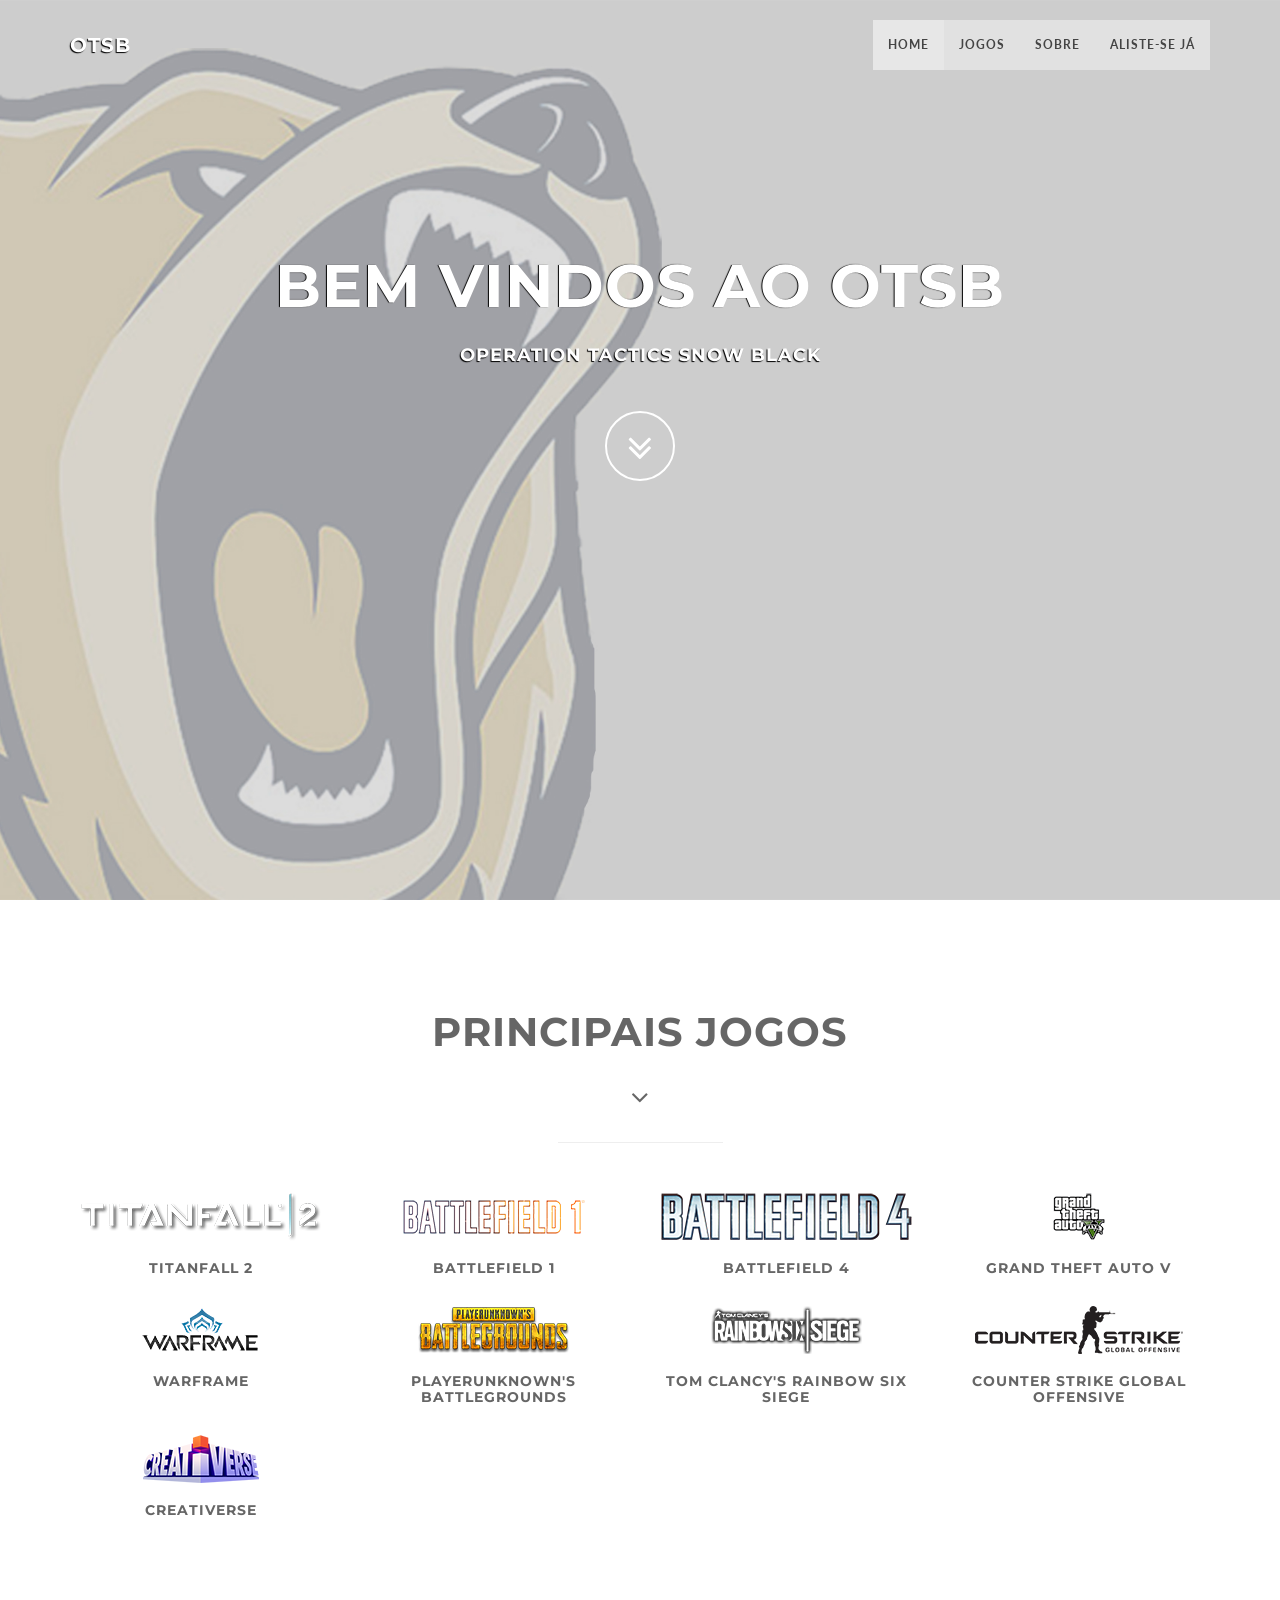
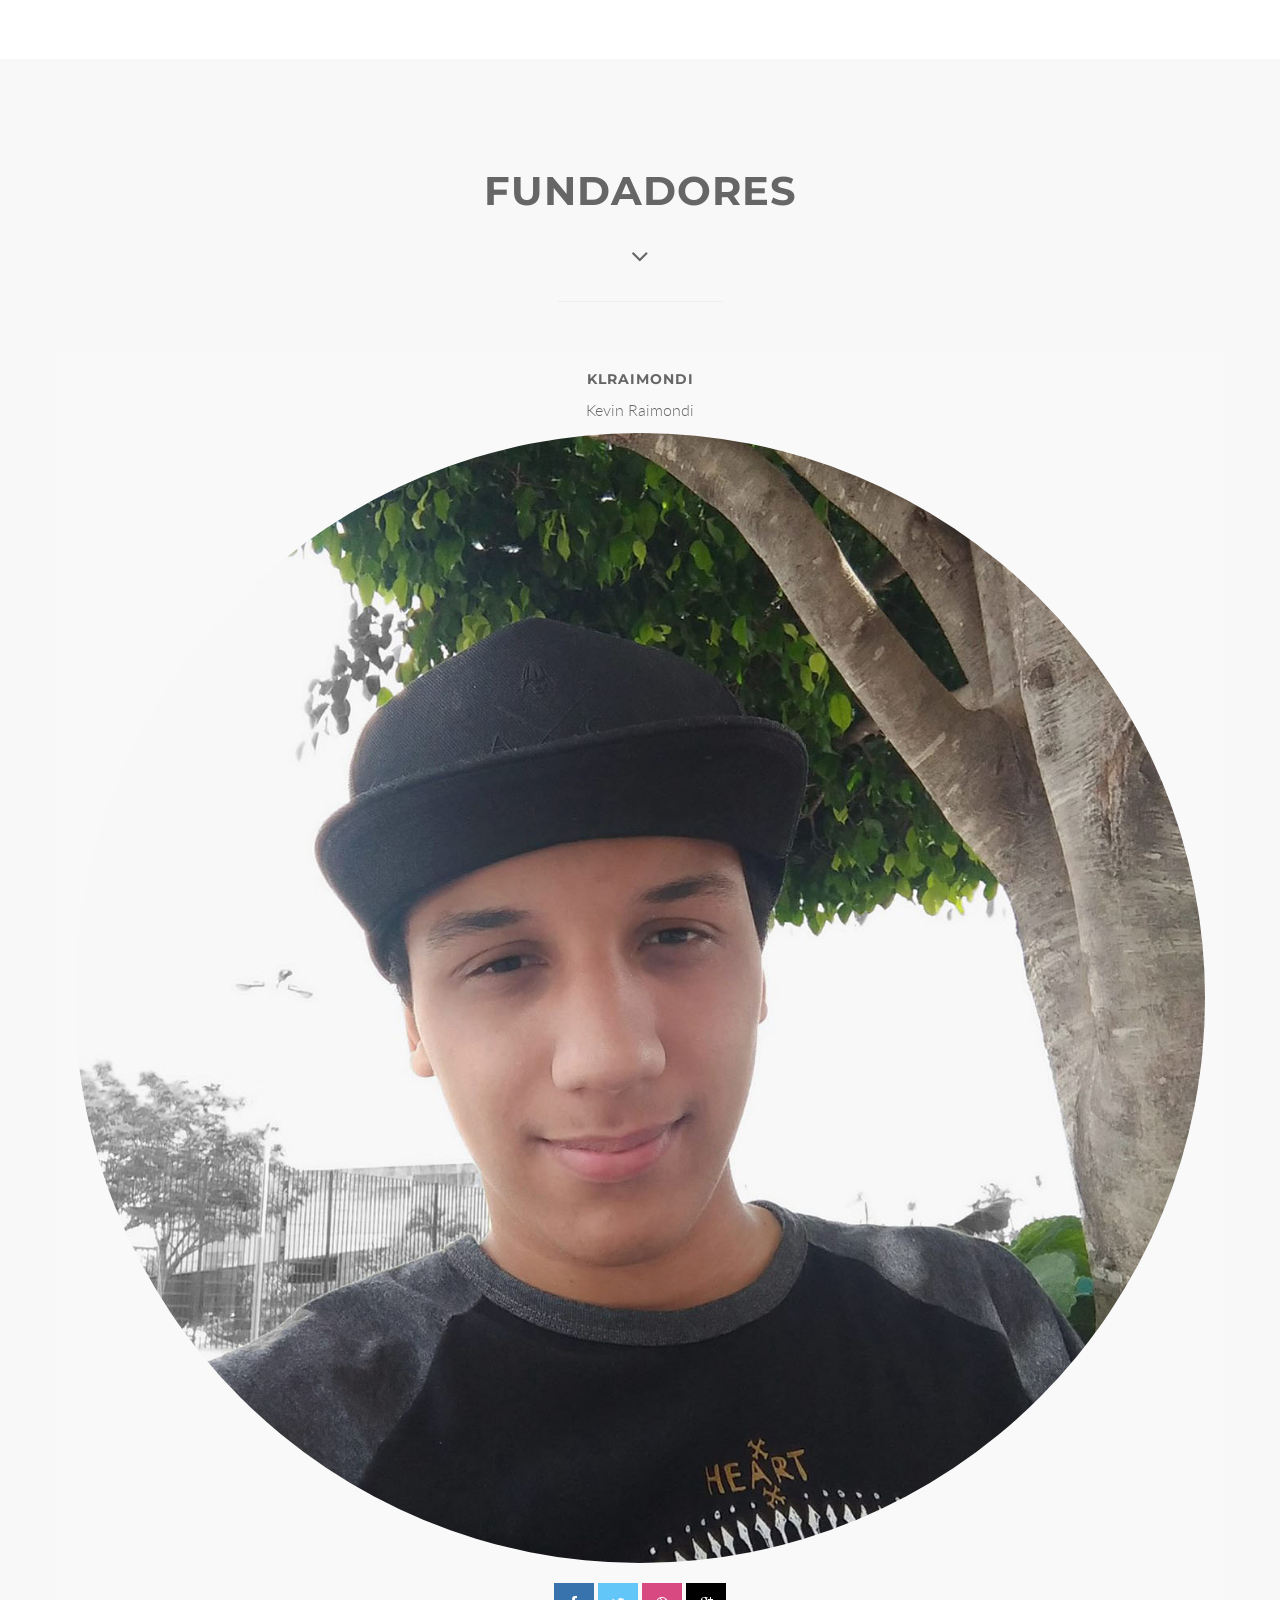
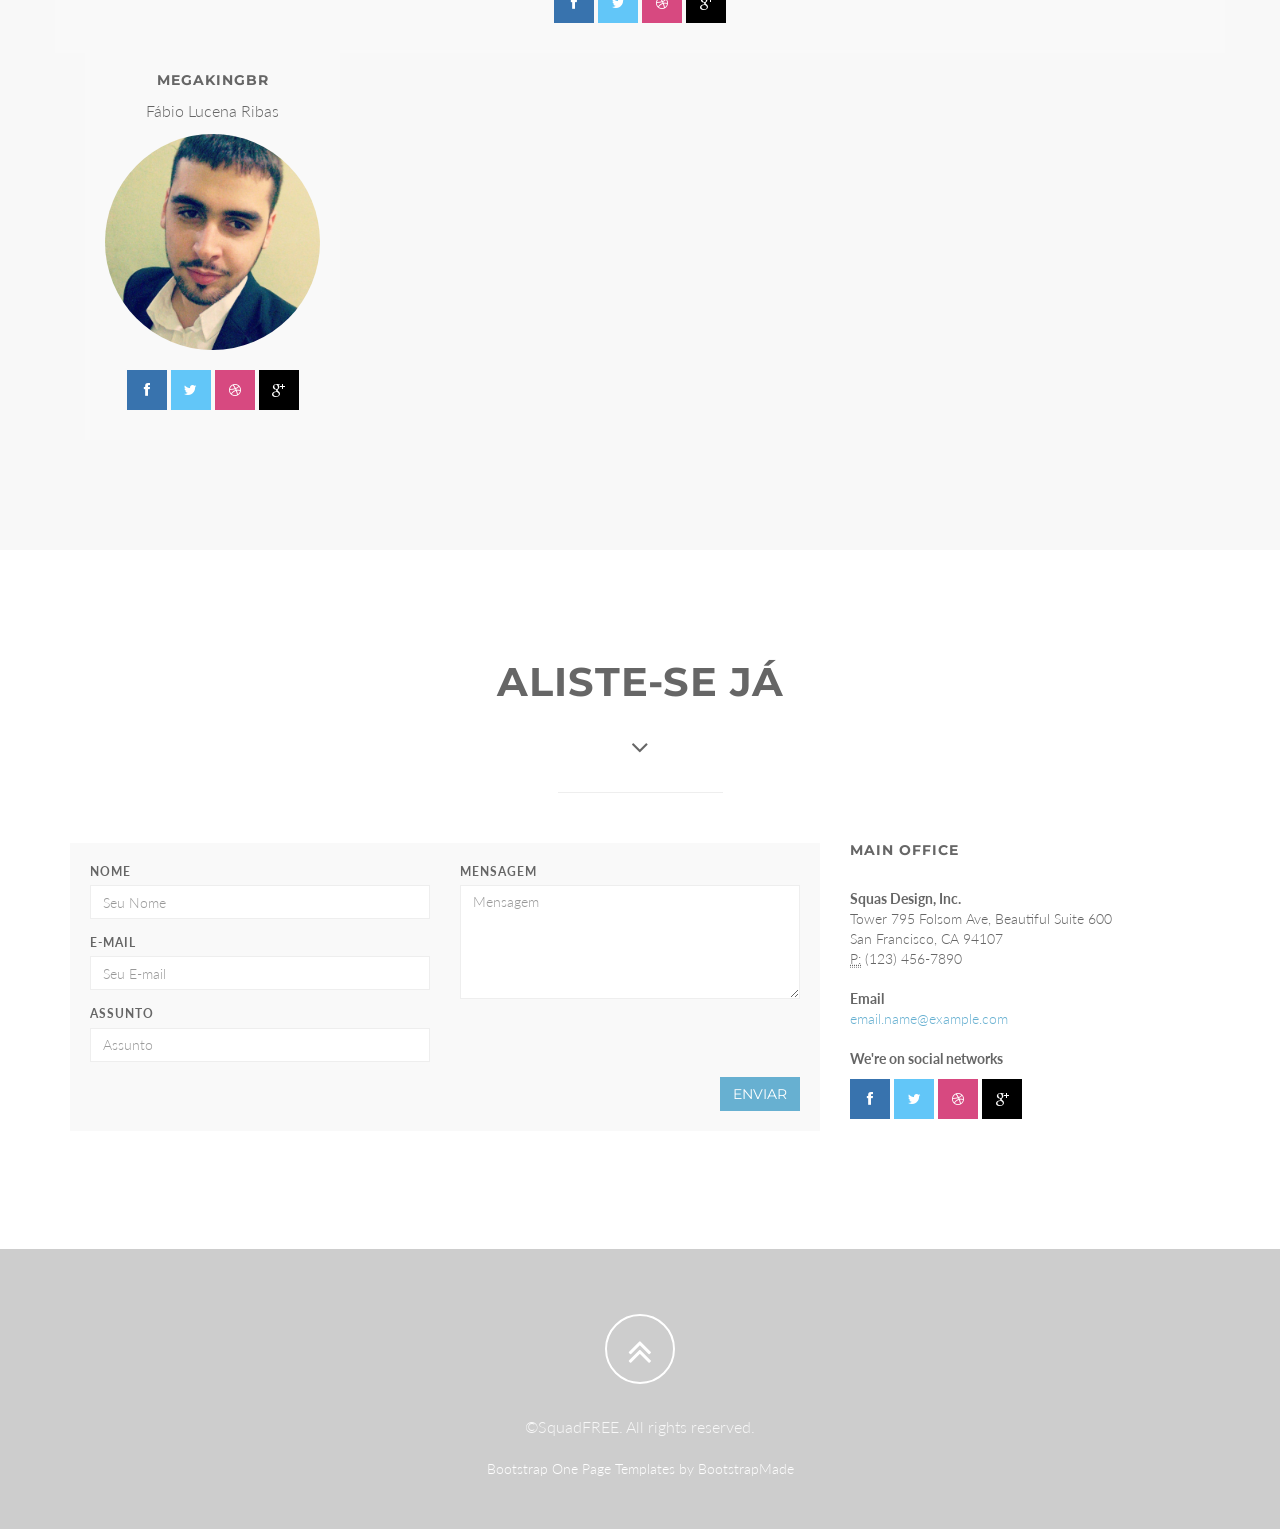
==== index.html @ a5f3a4bf "centralizando" ====
<!DOCTYPE html>
<html lang="en">

<head>
  <meta charset="utf-8">
  <meta name="viewport" content="width=device-width, initial-scale=1.0">
  <meta name="description" content="">
  <meta name="author" content="">

  <title>OTSB - Operation Tactics Snow Black</title>

  <!-- Bootstrap Core CSS -->
  <link href="css/bootstrap.min.css" rel="stylesheet" type="text/css">

  <!-- Fonts -->
  <link href="font-awesome/css/font-awesome.min.css" rel="stylesheet" type="text/css">
  <link href="css/animate.css" rel="stylesheet" />
  <!-- Squad theme CSS -->
  <link href="css/style.css" rel="stylesheet">
  <link href="color/default.css" rel="stylesheet">

  <!-- =======================================================
    Theme Name: Squadfree
    Theme URL: https://bootstrapmade.com/squadfree-free-bootstrap-template-creative/
    Author: BootstrapMade
    Author URL: https://bootstrapmade.com
  ======================================================= -->

</head>

<body id="page-top" data-spy="scroll" data-target=".navbar-custom">
  <!-- Preloader -->
  <div id="preloader">
    <div id="load"></div>
  </div>

  <nav class="navbar navbar-custom navbar-fixed-top" role="navigation">
    <div class="container">
      <div class="navbar-header page-scroll">
        <button type="button" class="navbar-toggle" data-toggle="collapse" data-target=".navbar-main-collapse">
                    <i class="fa fa-bars"></i>
                </button>
        <a class="navbar-brand slogan" href="index.html">
          <h1>OTSB</h1>
        </a>
      </div>

      <!-- Collect the nav links, forms, and other content for toggling -->
      <div class="collapse navbar-collapse navbar-right navbar-main-collapse">
        <ul class="nav navbar-nav">
          <li class="active"><a href="#intro">Home</a></li>
          <li><a href="#jogos">Jogos</a></li>
          <li><a href="#sobre">Sobre</a></li>
          <li><a href="#contact">Aliste-se Já</a></li>
      <!--    <li class="dropdown">
            <a href="#" class="dropdown-toggle" data-toggle="dropdown">Dropdown <b class="caret"></b></a>
            <ul class="dropdown-menu">
              <li><a href="#">Example menu</a></li>
              <li><a href="#">Example menu</a></li>
              <li><a href="#">Example menu</a></li>
            </ul>
          </li-->
        </ul>
      </div>
      <!-- /.navbar-collapse -->
    </div>
    <!-- /.container -->
  </nav>

  <!-- Section: intro -->
  <section id="intro" class="intro">

    <div class="slogan">
      <h2>BEM VINDOS AO <span class="text_color">OTSB</span> </h2>
      <h4>OPERATION TACTICS SNOW BLACK</h4>
    </div>
    <div class="page-scroll">
      <a href="#jogos" class="btn btn-circle">
				<i class="fa fa-angle-double-down animated"></i>
			</a>
    </div>
  </section>
  <!-- /Section: intro -->

    <!-- Section: jogos -->
  <section id="jogos" class="home-section text-center">

    <div class="heading-about">
      <div class="container">
        <div class="row">
          <div class="col-lg-8 col-lg-offset-2">
            <div class="wow bounceInDown" data-wow-delay="0.4s">
              <div class="section-heading">
                <h2>PRINCIPAIS JOGOS</h2>
                <i class="fa fa-2x fa-angle-down"></i>

              </div>
            </div>
          </div>
        </div>
      </div>
    </div>
    <div class="container">
      <div class="row">
        <div class="col-lg-2 col-lg-offset-5">
          <hr class="marginbot-50">
        </div>
      </div>
      <div class="row">
        <div class="col-md-3">
          <div class="wow fadeInDown" data-wow-delay="0.2s">
            <div class="service-box">
              <div class="service-icon">
                <img src="img/icons/titanfall2_logo.png" alt="" />
              </div>
              <div class="service-desc">
                <h5>TITANFALL 2</h5>
                <p></p>
              </div>
            </div>
          </div>
        </div>
        <div class="col-md-3">
          <div class="wow fadeInDown" data-wow-delay="0.2s">
            <div class="service-box">
              <div class="service-icon">
                <img src="img/icons/battlefield_1_logo.png" alt="" />
              </div>
              <div class="service-desc">
                <h5>BATTLEFIELD 1</h5>
                <p></p>
              </div>
            </div>
          </div>
        </div>
        <div class="col-md-3">
          <div class="wow fadeInDown" data-wow-delay="0.2s">
            <div class="service-box">
              <div class="service-icon">
                <img src="img/icons/battlefield_4_logo.png" alt="" />
              </div>
              <div class="service-desc">
                <h5>BATTLEFIELD 4</h5>
                <p></p>
              </div>
            </div>
          </div>
        </div>
        <div class="col-md-3">
          <div class="wow fadeInDown" data-wow-delay="0.2s">
            <div class="service-box">
              <div class="service-icon">
                <img src="img/icons/gtav_logo.png" alt="" />
              </div>
              <div class="service-desc">
                <h5>GRAND THEFT AUTO V</h5>
                <p></p>
              </div>
            </div>
          </div>
        </div>
        <div class="col-md-3">
          <div class="wow fadeInDown" data-wow-delay="0.2s">
            <div class="service-box">
              <div class="service-icon">
                <img src="img/icons/warframe_logo.png" alt="" />
              </div>
              <div class="service-desc">
                <h5>WARFRAME</h5>
                <p></p>
              </div>
            </div>
          </div>
        </div>
        <div class="col-md-3">
          <div class="wow fadeInDown" data-wow-delay="0.2s">
            <div class="service-box">
              <div class="service-icon">
                <img src="img/icons/bp_logo.png" alt="" />
              </div>
              <div class="service-desc">
                <h5>Playerunknown's Battlegrounds</h5>
              </div>
            </div>
          </div>
        </div>
        <div class="col-md-3">
          <div class="wow fadeInDown" data-wow-delay="0.2s">
            <div class="service-box">
              <div class="service-icon">
                <img src="img/icons/rainbow_six_siege_logo.png" alt="" />
              </div>
              <div class="service-desc">
                <h5>Tom Clancy's Rainbow Six Siege</h5>
              </div>
            </div>
          </div>
        </div>
        <div class="col-md-3">
          <div class="wow fadeInDown" data-wow-delay="0.2s">
            <div class="service-box">
              <div class="service-icon">
                <img src="img/icons/cs-go-logo-.png" alt="" />
              </div>
              <div class="service-desc">
                <h5>COUNTER STRIKE GLOBAL OFFENSIVE</h5>
                <p></p>
              </div>
            </div>
          </div>
        </div>
        <div class="col-md-3">
          <div class="wow fadeInDown" data-wow-delay="0.2s">
            <div class="service-box">
              <div class="service-icon">
                <img src="img/icons/creativerse_logo.png" alt="" />
              </div>
              <div class="service-desc">
                <h5>CREATIVERSE</h5>
                <p></p>
              </div>
            </div>
          </div>
        </div>
      </div>
    </div>
  </section>
  <!-- /Section: jogos -->

  <!-- Section: sobre -->
  <section id="sobre" class="home-section text-center bg-gray">
    <div class="heading-about">
      <div class="container">
        <div class="row">
          <div class="col-lg-8 col-lg-offset-2">
            <div class="wow bounceInDown" data-wow-delay="0.4s">
              <div class="section-heading">
                <h2>Fundadores</h2>
                <i class="fa fa-2x fa-angle-down"></i>

              </div>
            </div>
          </div>
        </div>
      </div>
    </div>
    <div class="container">

      <div class="row">
        <div class="col-lg-2 col-lg-offset-5">
          <hr class="marginbot-50">
        </div>
      </div>
      <div class="row centralizar-divs">
        <div class="col-md-3>
          <div class="wow bounceInUp" data-wow-delay="0.5s">
            <div class="team boxed-grey">
              <div class="inner">
                <h5>KLRaimondi</h5>
                <p class="subtitle">Kevin Raimondi</p>
                <div class="avatar"><img src="img/team/2.jpg" alt="" class="img-responsive img-circle" /></div>

                        <ul class="company-social text-align-center">
                            <li class="social-facebook"><a href="#" target="_blank"><i class="fa fa-facebook"></i></a></li>
                            <li class="social-twitter"><a href="#" target="_blank"><i class="fa fa-twitter"></i></a></li>
                            <li class="social-dribble"><a href="#" target="_blank"><i class="fa fa-dribbble"></i></a></li>
                            <li class="social-google"><a href="#" target="_blank"><i class="fa fa-google-plus"></i></a></li>
                        </ul>

              </div>
            </div>
          </div>
        </div>
        <div class="col-md-3"">
          <div class="wow bounceInUp" data-wow-delay="0.8s">
            <div class="team boxed-grey">
              <div class="inner">
                <h5>MegaKingBR</h5>
                <p class="subtitle">Fábio Lucena Ribas</p>
                <div class="avatar"><img src="img/team/3.jpg" alt="" class="img-responsive img-circle" /></div>

                        <ul class="company-social text-align-center">
                            <li class="social-facebook"><a href="#" target="_blank"><i class="fa fa-facebook"></i></a></li>
                            <li class="social-twitter"><a href="#" target="_blank"><i class="fa fa-twitter"></i></a></li>
                            <li class="social-dribble"><a href="#" target="_blank"><i class="fa fa-dribbble"></i></a></li>
                            <li class="social-google"><a href="#" target="_blank"><i class="fa fa-google-plus"></i></a></li>
                        </ul>

              </div>
            </div>
          </div>
        </div>
      </div>
    </div>
  </section>
  <!-- /Section: sobre -->

  <!-- Section: contact -->
  <section id="contact" class="home-section text-center">
    <div class="heading-contact">
      <div class="container">
        <div class="row">
          <div class="col-lg-8 col-lg-offset-2">
            <div class="wow bounceInDown" data-wow-delay="0.4s">
              <div class="section-heading">
                <h2>Aliste-se Já</h2>
                <i class="fa fa-2x fa-angle-down"></i>

              </div>
            </div>
          </div>
        </div>
      </div>
    </div>
    <div class="container">

      <div class="row">
        <div class="col-lg-2 col-lg-offset-5">
          <hr class="marginbot-50">
        </div>
      </div>
      <div class="row">
        <div class="col-lg-8">
          <div class="boxed-grey">

            <div id="sendmessage">Sua mensagem foi enviada. Obrigado!</div>
            <div id="errormessage"></div>
            <form id="contact-form" action="" method="post" role="form" class="contactForm">
              <div class="row">
                <div class="col-md-6">
                  <div class="form-group">
                    <label for="name">
                                Nome</label>
                    <input type="text" name="name" class="form-control" id="name" placeholder="Seu Nome" data-rule="minlen:4" data-msg="Digite pelo menos 4 caracteres" />
                    <div class="validation"></div>
                  </div>
                  <div class="form-group">
                    <label for="email">
                                E-mail</label>
                    <div class="form-group">
                      <input type="email" class="form-control" name="email" id="email" placeholder="Seu E-mail" data-rule="email" data-msg="Por favor digite um email válido" />
                      <div class="validation"></div>
                    </div>
                  </div>
                  <div class="form-group">
                    <label for="subject">
                                Assunto</label>
                    <input type="text" class="form-control" name="subject" id="subject" placeholder="Assunto" data-rule="minlen:4" data-msg="Digite pelo menos 8 caracteres de assunto" />
                    <div class="validation"></div>
                  </div>
                </div>
                <div class="col-md-6">
                  <div class="form-group">
                    <label for="name">
                                Mensagem</label>
                    <textarea class="form-control" name="message" rows="5" data-rule="required" data-msg="Escreva algo para nós" placeholder="Mensagem"></textarea>
                    <div class="validation"></div>
                  </div>
                </div>
                <div class="col-md-12">
                  <button type="submit" class="btn btn-skin pull-right" id="btnContactUs">
                            Enviar</button>
                </div>
              </div>
            </form>
          </div>
        </div>

        <div class="col-lg-4">
          <div class="widget-contact">
            <h5>Main Office</h5>

            <address>
				  <strong>Squas Design, Inc.</strong><br>
				  Tower 795 Folsom Ave, Beautiful Suite 600<br>
				  San Francisco, CA 94107<br>
				  <abbr title="Phone">P:</abbr> (123) 456-7890
				</address>

            <address>
				  <strong>Email</strong><br>
				  <a href="mailto:#">email.name@example.com</a>
				</address>
            <address>
				  <strong>We're on social networks</strong><br>
                       	<ul class="company-social">
                            <li class="social-facebook"><a href="#" target="_blank"><i class="fa fa-facebook"></i></a></li>
                            <li class="social-twitter"><a href="#" target="_blank"><i class="fa fa-twitter"></i></a></li>
                            <li class="social-dribble"><a href="#" target="_blank"><i class="fa fa-dribbble"></i></a></li>
                            <li class="social-google"><a href="#" target="_blank"><i class="fa fa-google-plus"></i></a></li>
                        </ul>
				</address>

          </div>
        </div>
      </div>

    </div>
  </section>
  <!-- /Section: contact -->

  <footer>
    <div class="container">
      <div class="row">
        <div class="col-md-12 col-lg-12">
          <div class="wow shake" data-wow-delay="0.4s">
            <div class="page-scroll marginbot-30">
              <a href="#intro" id="totop" class="btn btn-circle">
							<i class="fa fa-angle-double-up animated"></i>
						</a>
            </div>
          </div>
          <p>&copy;SquadFREE. All rights reserved.</p>
          <div class="credits">
            <!--
              All the links in the footer should remain intact. 
              You can delete the links only if you purchased the pro version.
              Licensing information: https://bootstrapmade.com/license/
              Purchase the pro version with working PHP/AJAX contact form: https://bootstrapmade.com/buy/?theme=Squadfree
            -->
            <a href="https://bootstrapmade.com/bootstrap-one-page-templates/">Bootstrap One Page Templates</a> by BootstrapMade
          </div>
        </div>
      </div>
    </div>
  </footer>

  <!-- Core JavaScript Files -->
  <script src="js/jquery.min.js"></script>
  <script src="js/bootstrap.min.js"></script>
  <script src="js/jquery.easing.min.js"></script>
  <script src="js/jquery.scrollTo.js"></script>
  <script src="js/wow.min.js"></script>
  <!-- Custom Theme JavaScript -->
  <script src="js/custom.js"></script>
  <script src="contactform/contactform.js"></script>

</body>

</html>
---- css/style.css ----
/*
    Theme Name: Squadfree
    Theme URL: https://bootstrapmade.com/squadfree-free-bootstrap-template-creative/
    Author: BootstrapMade
    Author URL: https://bootstrapmade.com
*/

/* ==== Google font ==== */
@import url('https://fonts.googleapis.com/css?family=Lato:100,300,400,700,900,100italic,300italic,400italic,700italic,900italic|Montserrat:700|Merriweather:400italic');


body {
    width: 100%;
    height: 100%;
    font-family: 'Lato',sans-serif;
	font-weight: 300;
    color: #666;
    background-color: #fff;
}

html {
    width: 100%;
    height: 100%;
}

h1,
h2,
h3,
h4,
h5,
h6 {
    margin: 0 0 30px;
    text-transform: uppercase;
    font-family: Montserrat,sans-serif;
    font-weight: 700;
    letter-spacing: 1px;
}

p {
    margin: 0 0 20px;
    font-size: 16px;
    line-height: 1.6em;
}

p.lead {
	font-weight: 600;
}

a {
    color: #28c3ab;
    -webkit-transition: all .2s ease-in-out;
    -moz-transition: all .2s ease-in-out;
    transition: all .2s ease-in-out;
}

a:hover,
a:focus {
    text-decoration: none;
    color: #176e61;
}

.text-align-center {
    text-align: center  !important;
}

.centralizar-divs{
    align-items: center;
    display: flex;
    flex-direction: row;
    flex-wrap: wrap;
    justify-content: center;
}

.light {
    font-weight: 400;
}

.navbar {
    margin-bottom: 0;
    border-bottom: 1px solid rgba(255,255,255,.3);
	
}

.navbar-brand {
    font-weight: 700;
}
.navbar-brand {
  height: 40px;
  padding: 5px 15px;
  font-size: 18px;
  line-height: 1em;
}

.navbar-brand h1{
	color: #fff;
  font-size: 20px;
  line-height: 40px;
  text-shadow: -1px 1px 1px #000;
}

.navbar-brand:focus {
    outline: 0;
}

.nav.navbar-nav {
    background-color: rgba(255,255,255,.4);
}

.navbar-custom.top-nav-collapse .nav.navbar-nav {
    background-color: rgba(0,0,0,0);
}

.navbar-custom ul.nav li a {
	font-size: 12px;
	letter-spacing: 1px;
    color: #444;
	text-transform: uppercase;
	font-weight: 700;
}

.navbar-custom.top-nav-collapse ul.nav li a {
	    -webkit-transition: all .2s ease-in-out;
    -moz-transition: all .2s ease-in-out;
    transition: all .2s ease-in-out;
	color: #fff;
}

.navbar-custom ul.nav ul.dropdown-menu {
	  border-radius: 0;	
}

.navbar-custom ul.nav ul.dropdown-menu li {
	border-bottom: 1px solid #f5f5f5;

}

.navbar-custom ul.nav ul.dropdown-menu li:last-child{
	border-bottom: none;
}

.navbar-custom ul.nav ul.dropdown-menu li a {
	padding: 10px 20px;
}

.navbar-custom ul.nav ul.dropdown-menu li a:hover {
	background: #fefefe;
}

.navbar-custom.top-nav-collapse ul.nav ul.dropdown-menu li a {
	color: #666;
}

.navbar-custom .nav li a {
    -webkit-transition: background .3s ease-in-out;
    -moz-transition: background .3s ease-in-out;
    transition: background .3s ease-in-out;
}

.navbar-custom .nav li a:hover,
.navbar-custom .nav li a:focus,
.navbar-custom .nav li.active {
    outline: 0;
    background-color: rgba(255,255,255,.2);
}
.navbar-custom .nav li a:hover,
.navbar-custom .nav li a:focus,
.navbar-custom .nav li.active {
    outline: 0;
    background-color: rgba(255,255,255,.2);
}

.navbar-toggle {
    padding: 4px 6px;
    font-size: 14px;
    color: #fff;
}

.navbar-toggle:focus,
.navbar-toggle:active {
    outline: 0;
}


/* loader */
#preloader {
    background: #ffffff;
    bottom: 0;
    height: 100%;
    left: 0;
    position: fixed;
    right: 0;
    top: 0;
    width: 100%;
    z-index: 999;
}


#loaderInner {
    background:#ffffff url(../img/spinner.gif) center center no-repeat;
    height: 60px;
    left: 50%;
    margin: -50px 0 0 -50px;
    position: absolute;
    top: 50%;
    width: 60px;
}

@keyframes boxSpin{
  0%{
    transform: translate(-10px, 0px);
  }
  25%{
    transform: translate(10px, 10px);
  }
  50%{
    transform: translate(10px, -10px);
  }
  75%{
    transform: translate(-10px, -10px);
  }
  100%{
    transform: translate(-10px, 10px);
  }
}


@keyframes shadowSpin{
  0%{
    box-shadow: 10px -10px #39CCCC, -10px 10px #FFDC00;
  }
  25%{
    box-shadow: 10px 10px #39CCCC, -10px -10px #FFDC00;
  }
  50%{
    box-shadow: -10px 10px #39CCCC, 10px -10px #FFDC00;
  }
  75%{
    box-shadow: -10px -10px #39CCCC, 10px 10px #FFDC00;
  }
  100%{
    box-shadow: 10px -10px #39CCCC, -10px 10px #FFDC00;
  }
}

#load {
	z-index: 9999;
  background-color: #FF4136;
  opacity: 0.75;
  width: 10px;
  height: 10px;
  position: absolute;
  top: 50%;
  margin: -5px auto 0 auto;
  left: 0;
  right: 0;
  border-radius: 0px;
  border: 5px solid #FF4136;
  box-shadow: 10px 0px #39CCCC, 10px 0px #01FF70;
  animation: shadowSpin 1s ease-in-out infinite;
}

/* misc */
hr {
  margin-top: 10px;
}

/* margins */
.marginbot-0{margin-bottom:0 !important;}
.marginbot-10{margin-bottom:10px !important;}
.marginbot-20{margin-bottom:20px !important;}
.marginbot-30{margin-bottom:30px !important;}
.marginbot-40{margin-bottom:40px !important;}
.marginbot-50{margin-bottom:50px !important;}

/* ===========================
--- General sections
============================ */

.home-section {
    padding-top: 110px;
    padding-bottom: 110px;
	display:block;
    position:relative;
    z-index:120;
}


.section-heading h2 {
	font-size: 40px;
}
.section-heading i {
	margin-bottom: 20px;
}


/* --- section bg var --- */

.bg-white {
	background: #fff;
}

.bg-gray {
	background: #f8f8f8;
}


.bg-dark {
	background: #575757;
}

/* --- section color var --- */

.text-light {
	color: #fff;
}



/* ===========================
--- Intro
============================ */

.intro {
	width:100%;
	position:relative;
	background: url(../img/logo.jpg) no-repeat top center;
    background-size: cover;
    height: auto;
}

#intro.intro {
	padding:20% 0 0 0;
}

.intro .slogan {
	text-align: center;

}

.intro .page-scroll {
	text-align: center;
}

.brand-heading {
    font-size: 40px;
}

.intro-text {
    font-size: 18px;
}

.intro .slogan h2 {
	color: #FFF;
	text-shadow: none;
	font-size: 60px;
	line-height: 60px;
	font-weight: 700;
	font-family: Montserrat, sans-serif;
	background-color: rgba(0, 0, 0, 0);
	text-decoration: none;
	text-transform: uppercase;
	border-width: 0px;
	border-color: #000;
	border-style: none;
	text-shadow: -1px 0 1px #000;
}

.intro .slogan h4 {
	color: #fff;
	text-shadow: -1px 1px 1px #000;
}


/* ===========================
--- About
============================ */

.boxed-grey {
	background: #f9f9f9;
	padding: 20px;
}

.team h5 {
	margin-bottom: 10px;
}

.team p.subtitle {
	margin-bottom: 10px;
}

.avatar {
	margin-bottom: 20px;
}

.team-social {
	margin-left: 0;
	padding-left: 0;
	
}

.team-social {
	text-align: center;
}

.team-social li{
    display: inline-block;
	margin:0 !important;
	padding:0;
}


.team-social a{
	margin:0;
	padding:0;
    display: block;
	width: 40px;
    height: 40px;
    line-height: 40px;
    text-align: center;
    background: #3bbec0;
	color: #fff;
    -webkit-transition: background .3s ease-in-out;
    transition: background .3s ease-in-out;
}
.team-social a i{
	text-align: center;
	margin:0;
	padding:0;
}
.team-social .social-facebook a{background: #3873ae;}
.team-social .social-twitter a{background: #62c6f8;}
.team-social .social-dribble a{background: #d74980;}
.team-social .social-deviantart a{background: #8da356;}
.team-social .social-google a{background: #000;}
.team-social .social-vimeo a{background: #51a6d3;}
.team-social .social-facebook a:hover{background: #4893ce;}
.team-social .social-twitter a:hover{background: #82e6ff;}
.team-social .social-dribble a:hover{background: #f769a0;}
.team-social .social-deviantart a:hover{background: #adc376;}
.team-social .social-google a:hover{background: #333;}
.team-social .social-vimeo a:hover{background: #71c6f3;}


/* ===========================
--- Services
============================ */

.service-icon {
	margin-bottom: 20px;
}	



/* ===========================
--- Contact
============================ */

form#contact-form .form-group label {
	text-align: left !important;
	display: block;
	text-transform: uppercase;
	letter-spacing: 1px;
	font-size: 12px;
}
form#contact-form input,form#contact-form select,form#contact-form textarea {
	border-radius: 0;
	border: 1px solid #eee;
  -webkit-box-shadow: none;
          box-shadow:  none;
}

form#contact-form input:focus,form#contact-form select:focus,form#contact-form textarea:focus {
  -webkit-box-shadow: 0 1px 2px rgba(0, 0, 0, .05);
          box-shadow: 0 1px 2px rgba(0, 0, 0, .05);
}
.input-group-addon {
  background-color: #fefefe;
  border: 1px solid #eee;
  border-radius: 0;
}

.widget-contact {
	text-align: left;
}

.validation {
    color: red;
    display:none;
    margin: 0 0 20px;
    font-weight:400;
    font-size:13px;
}

#sendmessage {
    color: green;
    border:1px solid green;
    display:none;
    text-align:center;
    padding:15px;
    font-weight:600;
    margin-bottom:15px;
}

#errormessage {
    color: red;
    display:none;
    border:1px solid red;
    text-align:center;
    padding:15px;
    font-weight:600;
    margin-bottom:15px;
}

#sendmessage.show, #errormessage.show, .show {
	display:block;
}

.company-social {
	margin-left: 0;
	padding-left: 0;
	margin-top: 10px;
}

.company-social {
	text-align: left;
}

.company-social li{
    display: inline-block;
	margin:0 !important;
	padding:0;
}


.company-social a{
	margin:0;
	padding:0;
    display: block;
	width: 40px;
    height: 40px;
    line-height: 40px;
    text-align: center;
    background: #3bbec0;
	color: #fff;
    -webkit-transition: background .3s ease-in-out;
    transition: background .3s ease-in-out;
}
.company-social a i{
	text-align: center;
	margin:0;
	padding:0;
}
.company-social .social-facebook a{background: #3873ae;}
.company-social .social-twitter a{background: #62c6f8;}
.company-social .social-dribble a{background: #d74980;}
.company-social .social-deviantart a{background: #8da356;}
.company-social .social-google a{background: #000;}
.company-social .social-vimeo a{background: #51a6d3;}
.company-social .social-facebook a:hover{background: #4893ce;}
.company-social .social-twitter a:hover{background: #82e6ff;}
.company-social .social-dribble a:hover{background: #f769a0;}
.company-social .social-deviantart a:hover{background: #adc376;}
.company-social .social-google a:hover{background: #333;}
.company-social .social-vimeo a:hover{background: #71c6f3;}



/* ===========================
--- Footer
============================ */

footer {
	text-align: center;
	padding: 50px 0 ;
	
}

footer p {
	color: #f8f8f8;
}

.credits, .credits a {
    color: #fff;
}

/* ==========================
Parallax
============================= */

#parallax1{	
	background-image: url(../img/parallax/1.jpg);
}

#parallax1:after {	
	background-image: url([data-uri]);
	content: "";
	position: absolute;
	bottom: 0;
	left: 0;
	right: 0;
	top: 0;
	opacity: 0.7;
	z-index: -1;
}


#parallax2{	
	background-image: url(../img/parallax/2.jpg);

}

#parallax2:after  {	
	background-image: url([data-uri]);
	content: "";
	position: absolute;
	bottom: 0;
	left: 0;
	right: 0;
	top: 0;
	opacity: 0.7;
	z-index: -1;
}


/* ===========================
--- Elements
============================ */

.btn {
	border-radius: 0;
    text-transform: uppercase;
    font-family: Montserrat,sans-serif;
    font-weight: 400;
    -webkit-transition: all .3s ease-in-out;
    -moz-transition: all .3s ease-in-out;
    transition: all .3s ease-in-out;
}


.btn-circle {
    width: 70px;
    height: 70px;
    margin-top: 15px;
    padding: 7px 16px;
    border: 2px solid #fff;
    border-radius: 50%;
    font-size: 40px;
    color: #fff;
    background: 0 0;
    -webkit-transition: background .3s ease-in-out;
    -moz-transition: background .3s ease-in-out;
    transition: background .3s ease-in-out;
}

.btn-circle.btn-dark {
    border: 2px solid #666;
    color: #666;
}


.btn-circle:hover,
.btn-circle:focus {
    outline: 0;
    color: #fff;
    background: rgba(255,255,255,.1);
}

.btn-circle.btn-dark :hover,
.btn-circle.btn-dark :focus {
    outline: 0;
    color: #999;
    background: #fff;
}

.btn-circle.btn-dark :hover i,
.btn-circle.btn-dark :focus i{
    color: #999;
}

.page-scroll .btn-circle i.animated {
    -webkit-transition-property: -webkit-transform;
    -webkit-transition-duration: 1s;
    -moz-transition-property: -moz-transform;
    -moz-transition-duration: 1s;
}

.page-scroll .btn-circle:hover i.animated {
    -webkit-animation-name: pulse;
    -moz-animation-name: pulse;
    -webkit-animation-duration: 1.5s;
    -moz-animation-duration: 1.5s;
    -webkit-animation-iteration-count: infinite;
    -moz-animation-iteration-count: infinite;
    -webkit-animation-timing-function: linear;
    -moz-animation-timing-function: linear;
}

@-webkit-keyframes pulse {    
    0 {
        -webkit-transform: scale(1);
        transform: scale(1);
    }

    50% {
        -webkit-transform: scale(1.2);
        transform: scale(1.2);
    }

    100% {
        -webkit-transform: scale(1);
        transform: scale(1);
    }
}

@-moz-keyframes pulse {    
    0 {
        -moz-transform: scale(1);
        transform: scale(1);
    }

    50% {
        -moz-transform: scale(1.2);
        transform: scale(1.2);
    }

    100% {
        -moz-transform: scale(1);
        transform: scale(1);
    }
}


#text {
    color: #fff;
    background: #ffcc00;
}

#map {
	height: 500px;
}


.btn-skin:hover,
.btn-skin:focus,
.btn-skin:active,
.btn-skin.active {
  color: #fff;
  background-color: #666;
  border-color: #666;
}


.btn-default:hover,
.btn-default:focus {
    border: 1px solid #28c3ab;
    outline: 0;
    color: #000;
    background-color: #28c3ab;
}

.btn-huge {
    padding: 25px;
    font-size: 26px;
}

.banner-social-buttons {
    margin-top: 0;
}


/* Media queries */

@media(min-width:767px) {

    .navbar {
        padding: 20px 0;
        border-bottom: 0;
        letter-spacing: 1px;
        background: 0 0;
        -webkit-transition: background .5s ease-in-out,padding .5s ease-in-out;
        -moz-transition: background .5s ease-in-out,padding .5s ease-in-out;
        transition: background .5s ease-in-out,padding .5s ease-in-out;
    }

    .top-nav-collapse {
        padding: 0;
        background-color: #000;
    }

    .navbar-custom.top-nav-collapse {
        border-bottom: 1px solid rgba(255,255,255,.3);
    }
	
    .intro {
        height: 100%;
        padding: 0;
    }

    .brand-heading {
        font-size: 100px;
    }
	

    .intro-text {
        font-size: 25px;
    }


}
@media (max-width:768px) {
	
	.team.boxed-grey {
		margin-bottom: 30px;
	}
	
	.boxed-grey {
		margin-bottom: 30px;
	}

	
}

@media (max-width:480px) {

	.navbar-custom .nav.navbar-nav {
    background-color: rgba(255,255,255,.4);
	}
	
	.navbar.navbar-custom.navbar-fixed-top {
		margin-bottom: 30px;
	}
	
	.tp-banner-container {
		padding-top:40px;
	}

	.page-scroll a.btn-circle {
		width: 40px;
		height: 40px;
		margin-top: 10px;
		padding: 7px 0;
		border: 2px solid #fff;
		border-radius: 50%;
		font-size: 20px;
	}
	
}
---- color/default.css ----
a,.tp-caption a.btn:hover {
	color: #67b0d1;
}
.top-nav-collapse {
	background: #1e1e1e99;
}

.navbar-custom ul.nav ul.dropdown-menu li a:hover {
	color: #67b0d1;
}

.owl-theme .owl-controls .owl-page.active span,
.owl-theme .owl-controls.clickable .owl-page:hover span {
    background-color: #67b0d1;
}

.widget-avatar .avatar:hover {
    border: 5px solid #67b0d1;
}

.bg-skin {
	background: #67b0d1;
}

form#contact-form input:focus,form#contact-form select:focus,form#contact-form textarea:focus {
	border-color: #67b0d1;
}

footer {
    background-color: #cdcdcd;
}

.btn-skin {
  color: #fff;
  background-color: #67b0d1;
  border-color: #67b0d1;
}
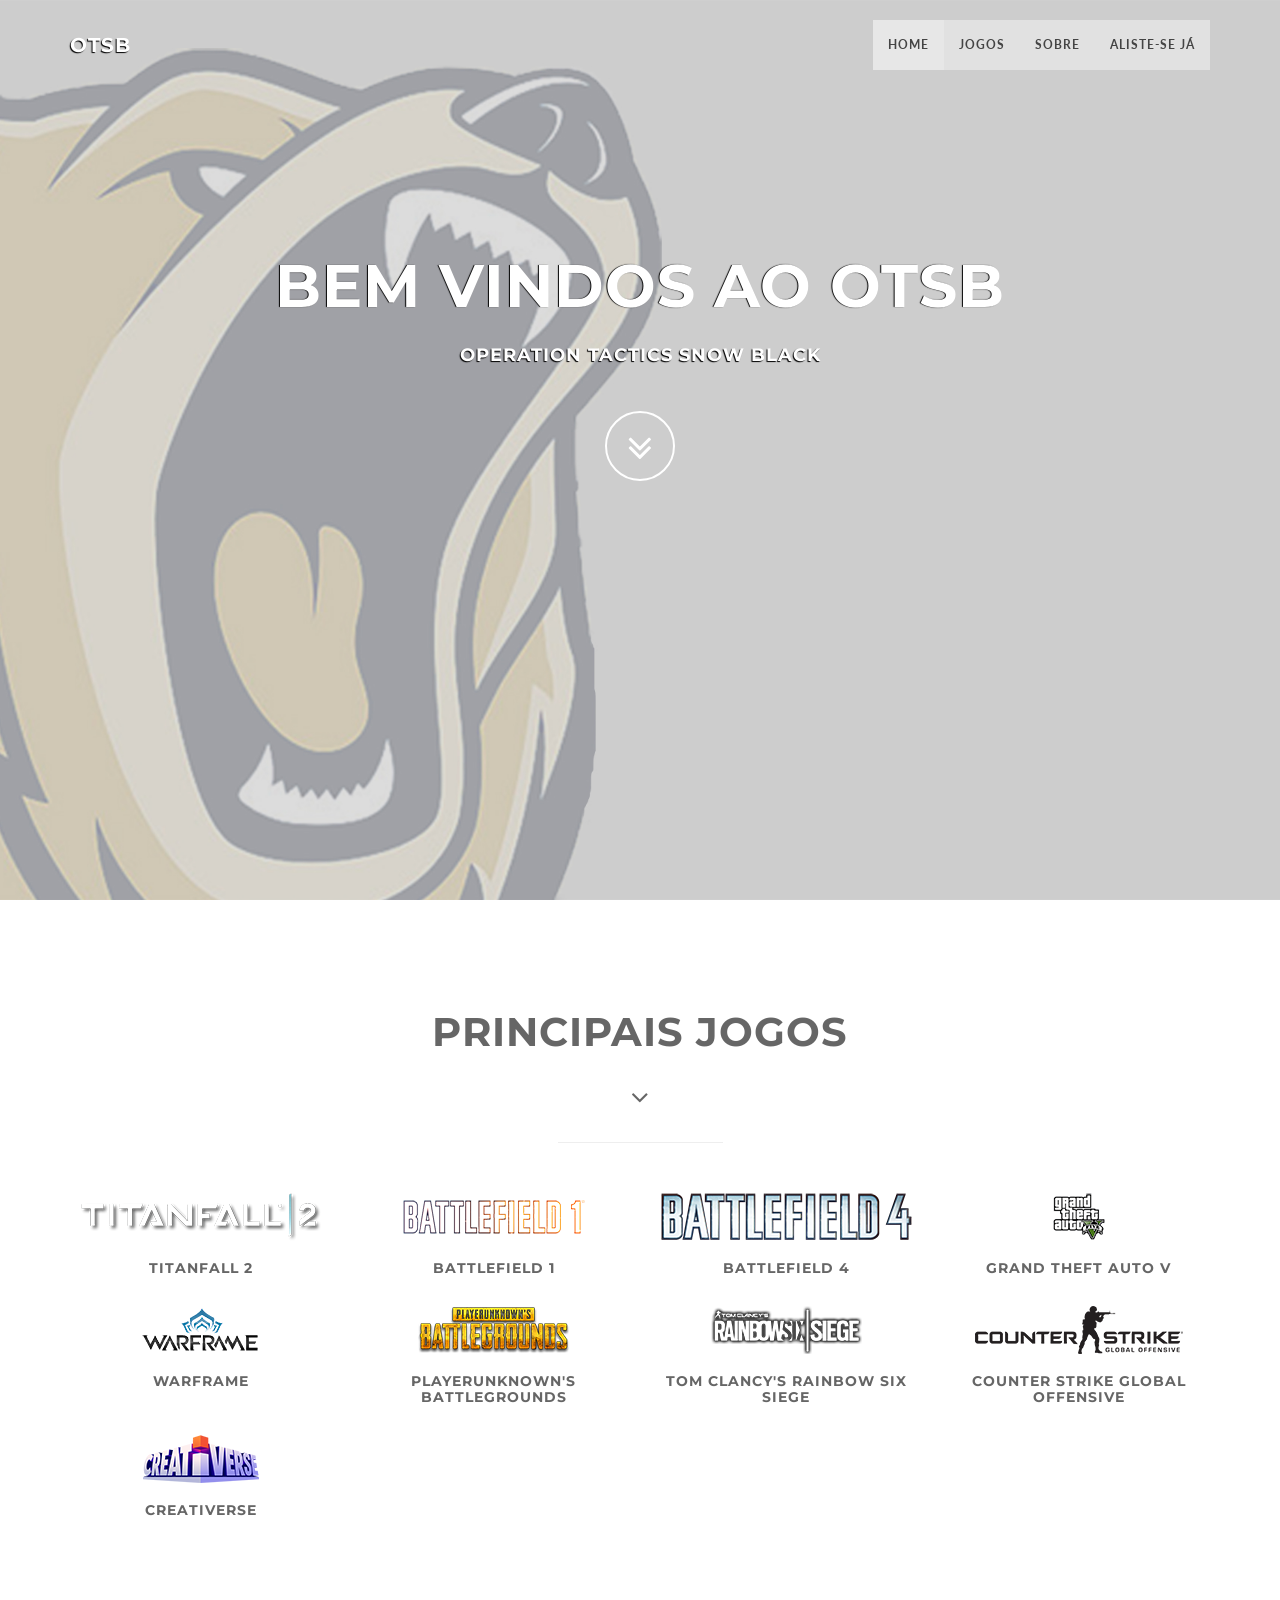
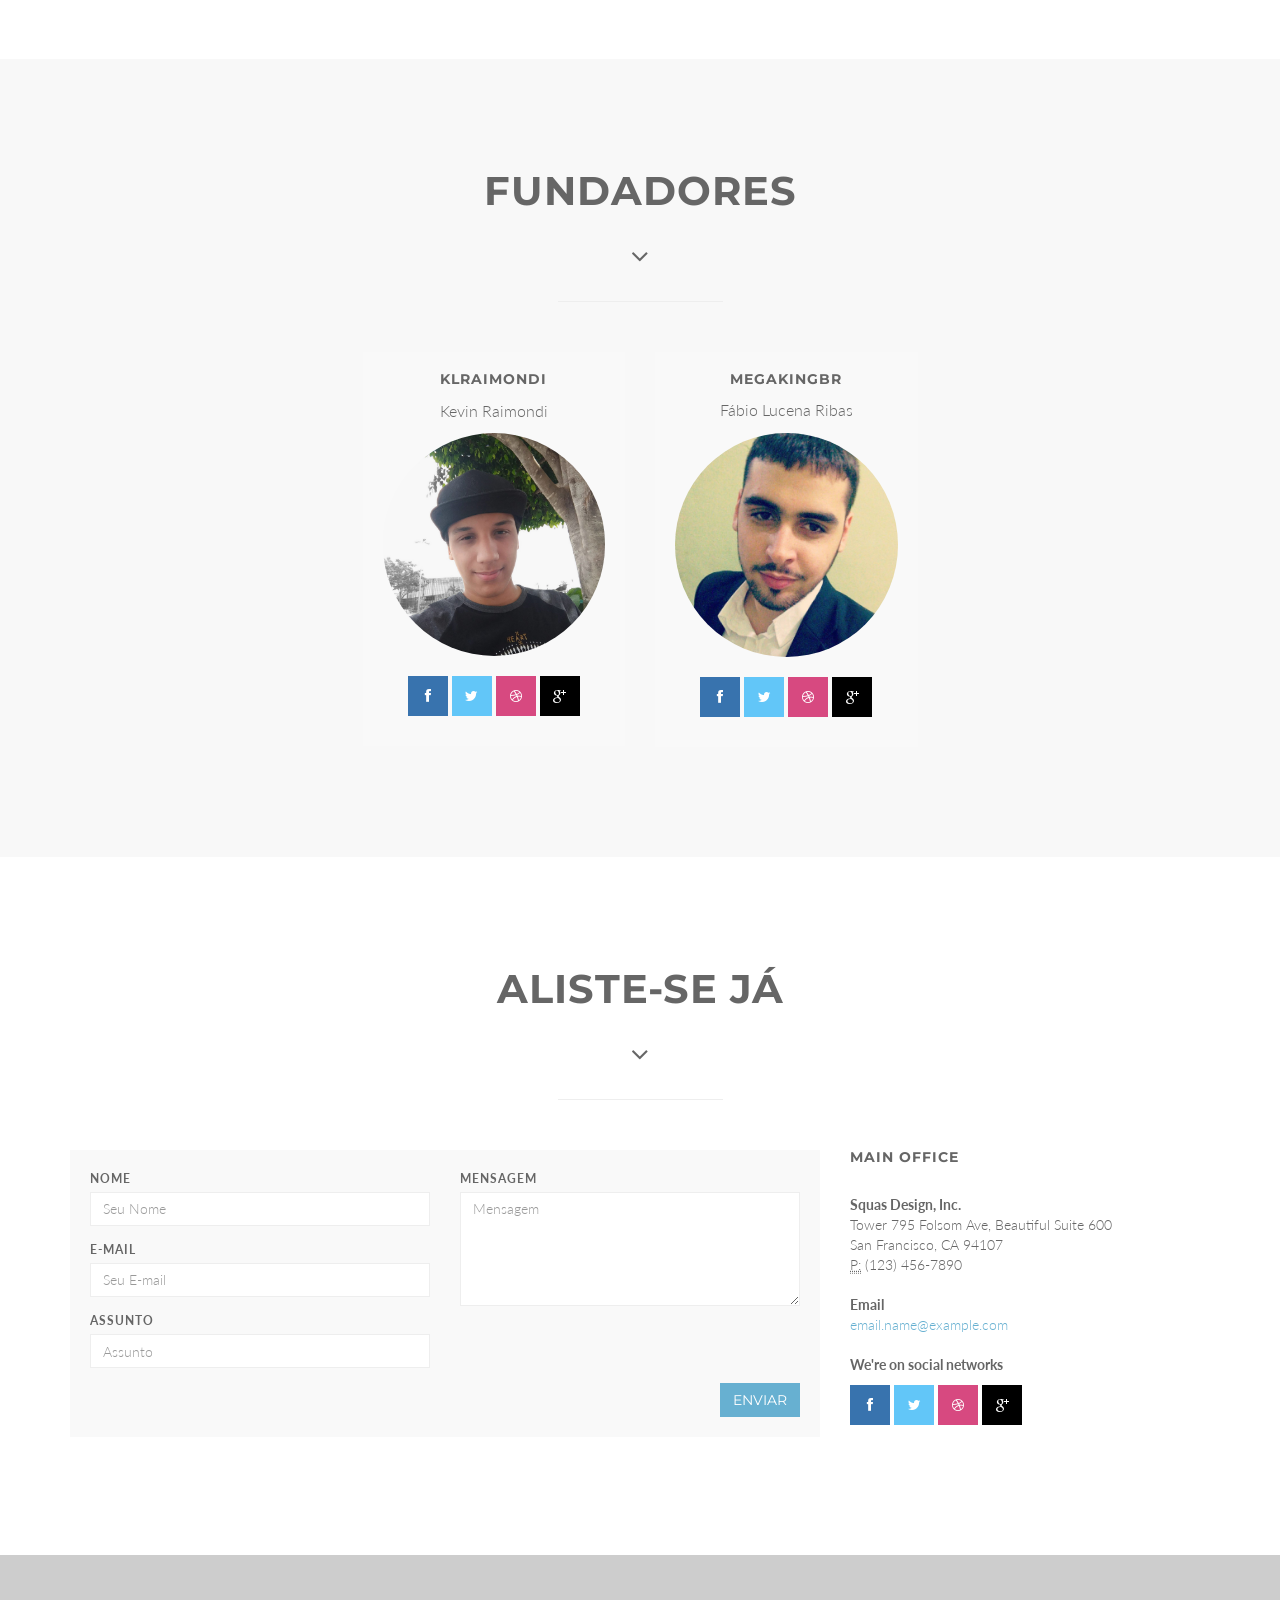
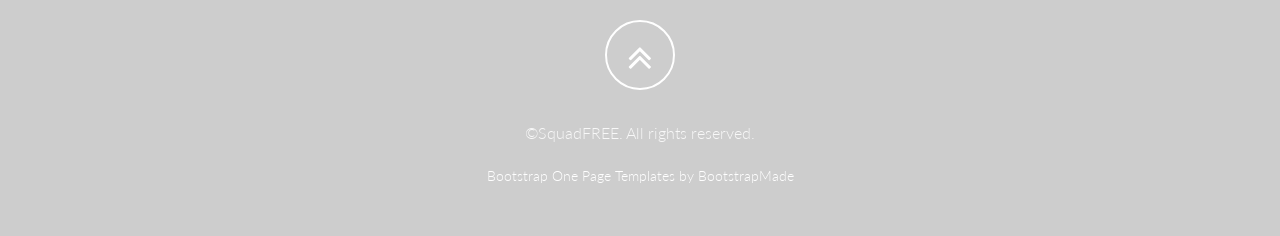
==== commit 402871df: "aaa" ====
--- a/index.html
+++ b/index.html
@@ -252,7 +252,7 @@
         </div>
       </div>
       <div class="row centralizar-divs">
-        <div class="col-md-3>
+        <div class="col-md-3">
           <div class="wow bounceInUp" data-wow-delay="0.5s">
             <div class="team boxed-grey">
               <div class="inner">
@@ -271,7 +271,7 @@
             </div>
           </div>
         </div>
-        <div class="col-md-3"">
+        <div class="col-md-3">
           <div class="wow bounceInUp" data-wow-delay="0.8s">
             <div class="team boxed-grey">
               <div class="inner">
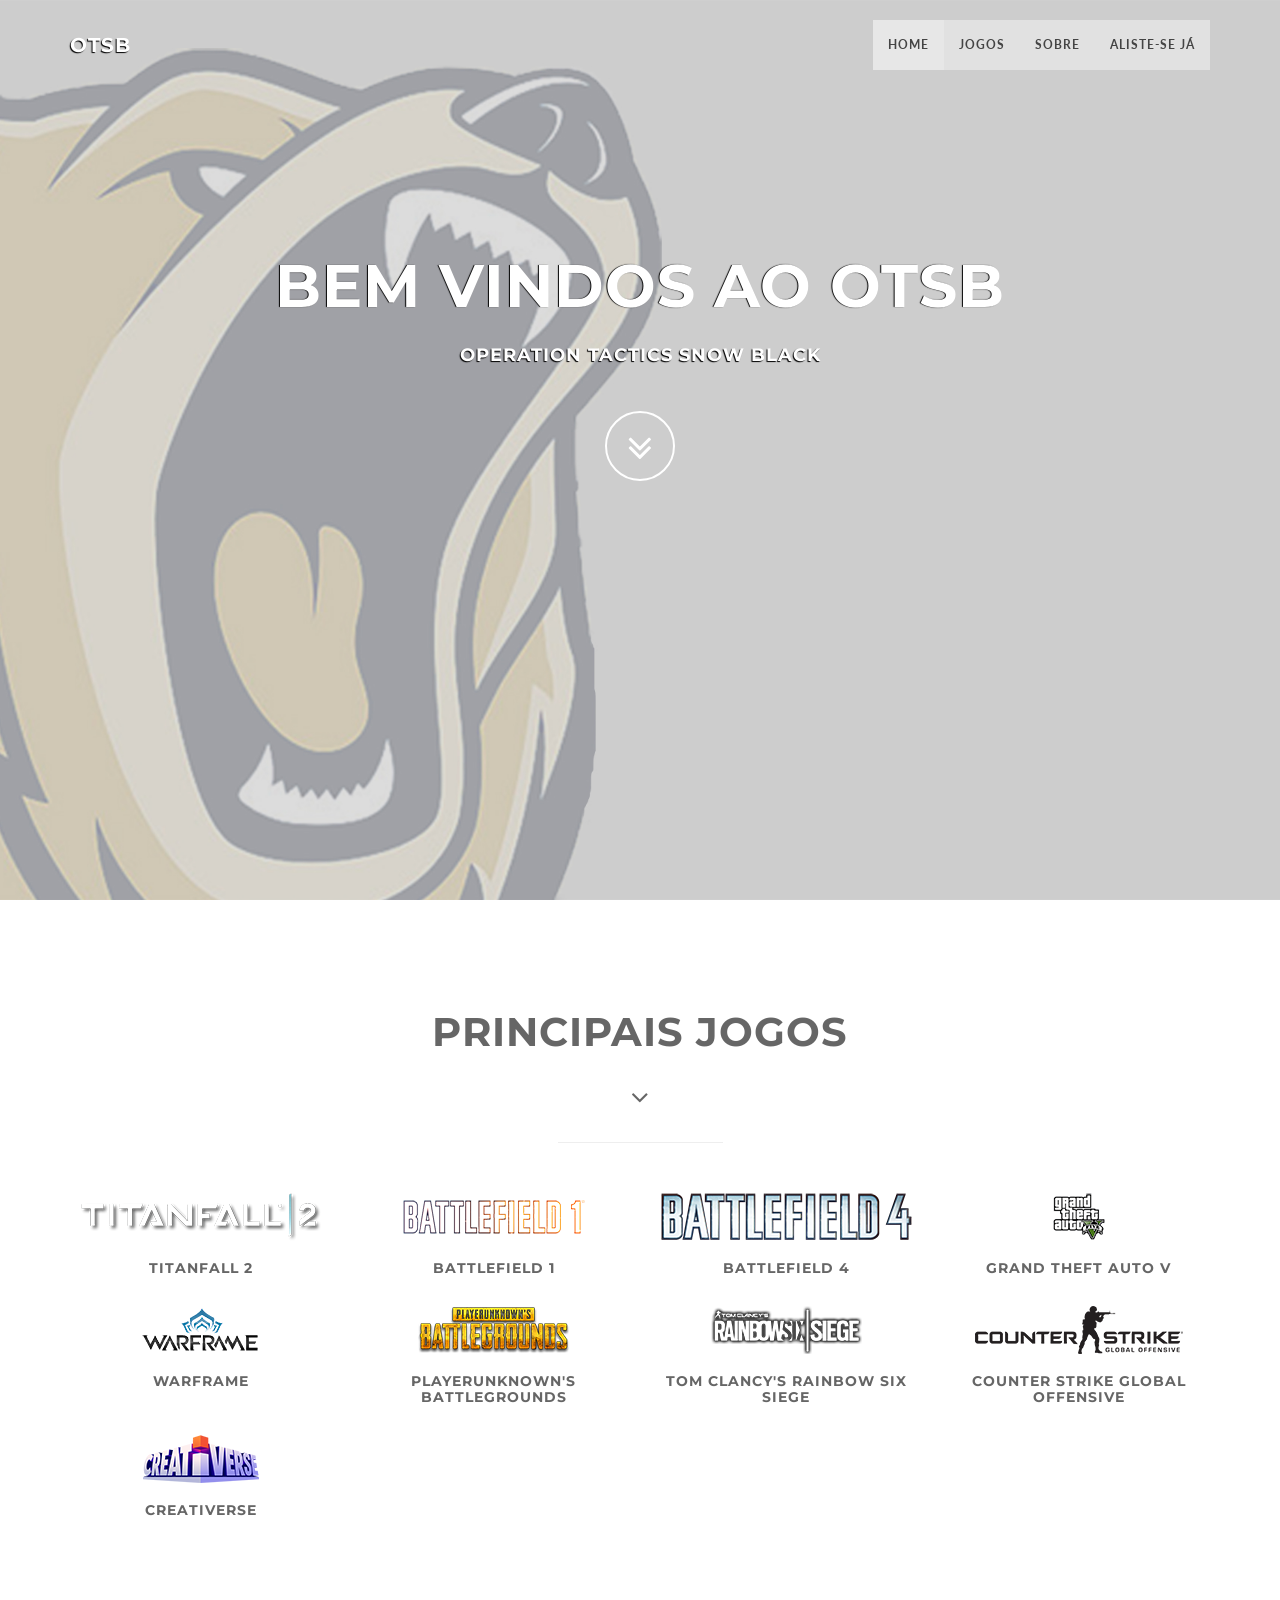
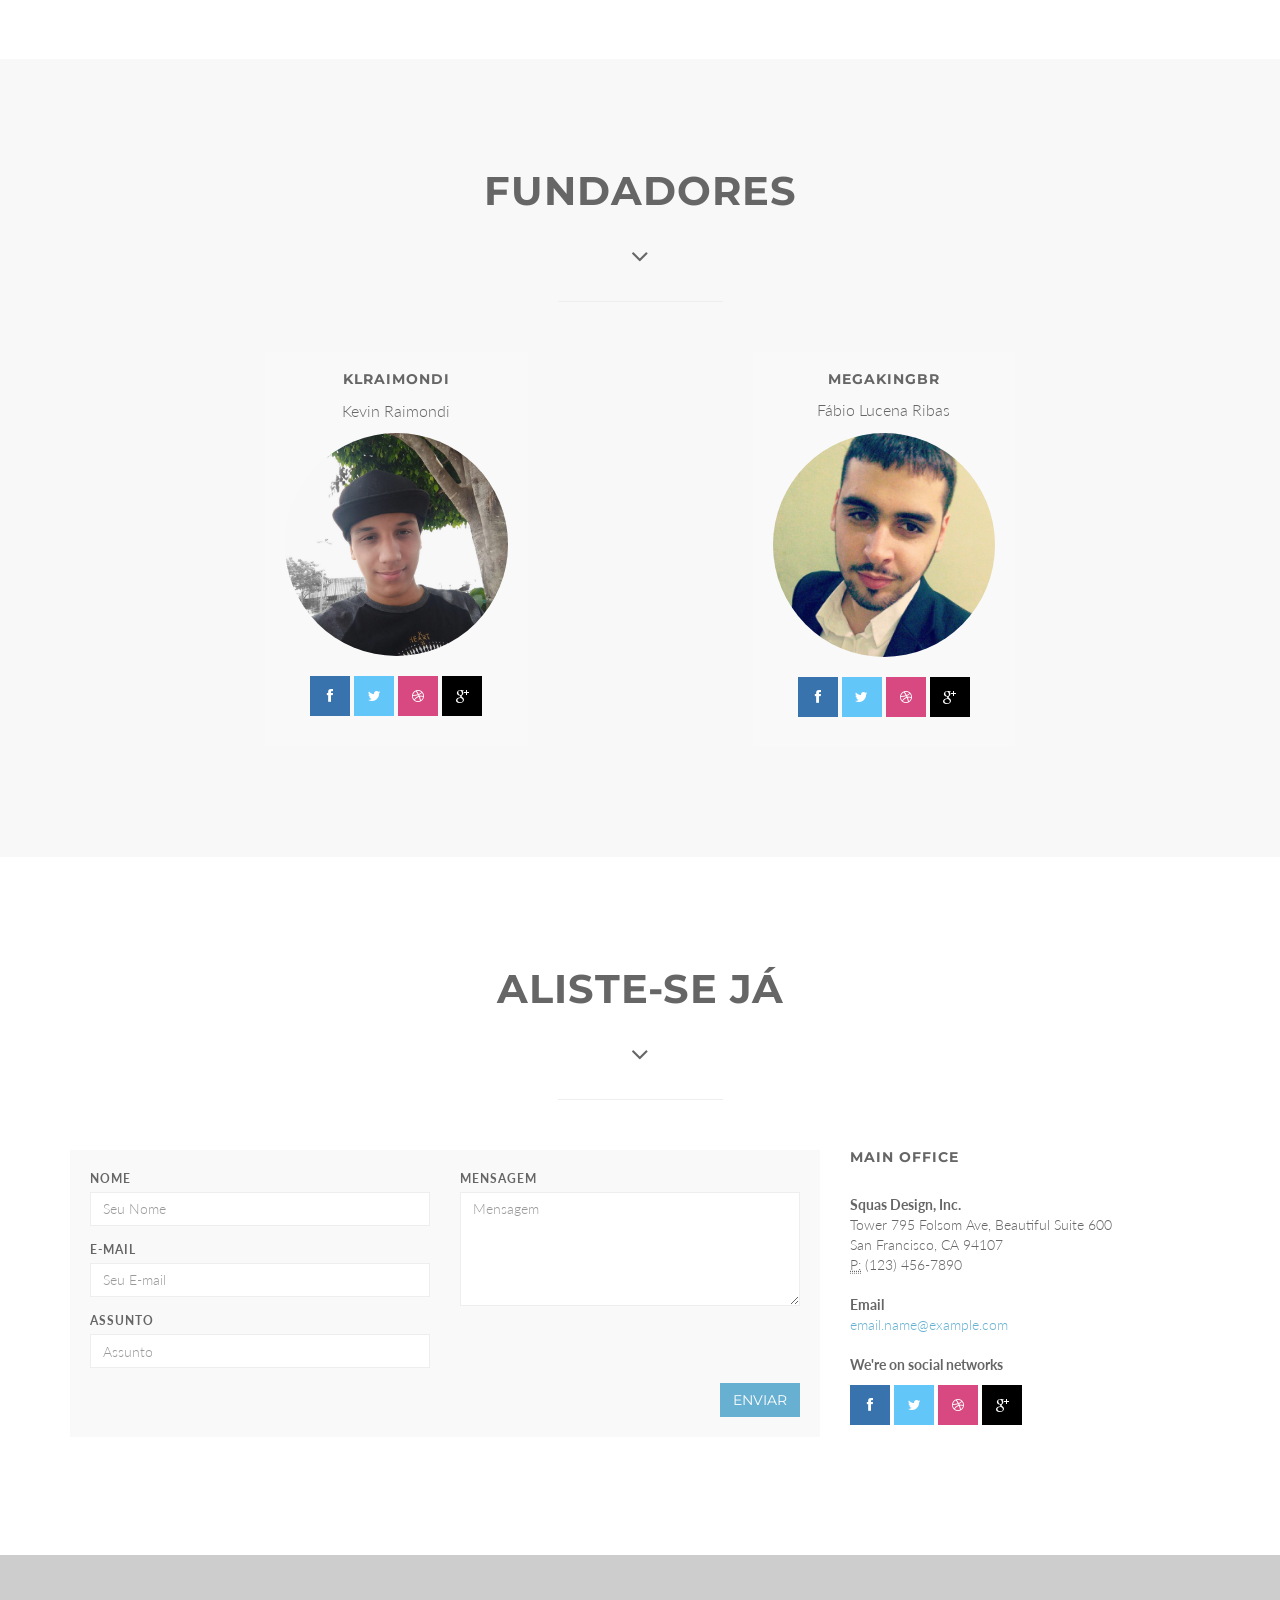
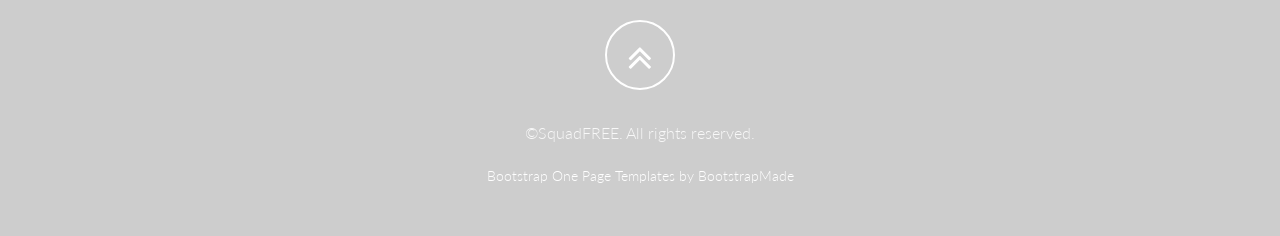
==== commit 5bfc6d69: "teste" ====
--- a/css/style.css
+++ b/css/style.css
@@ -68,7 +68,7 @@
     display: flex;
     flex-direction: row;
     flex-wrap: wrap;
-    justify-content: center;
+    justify-content: space-between;
 }
 
 .light {
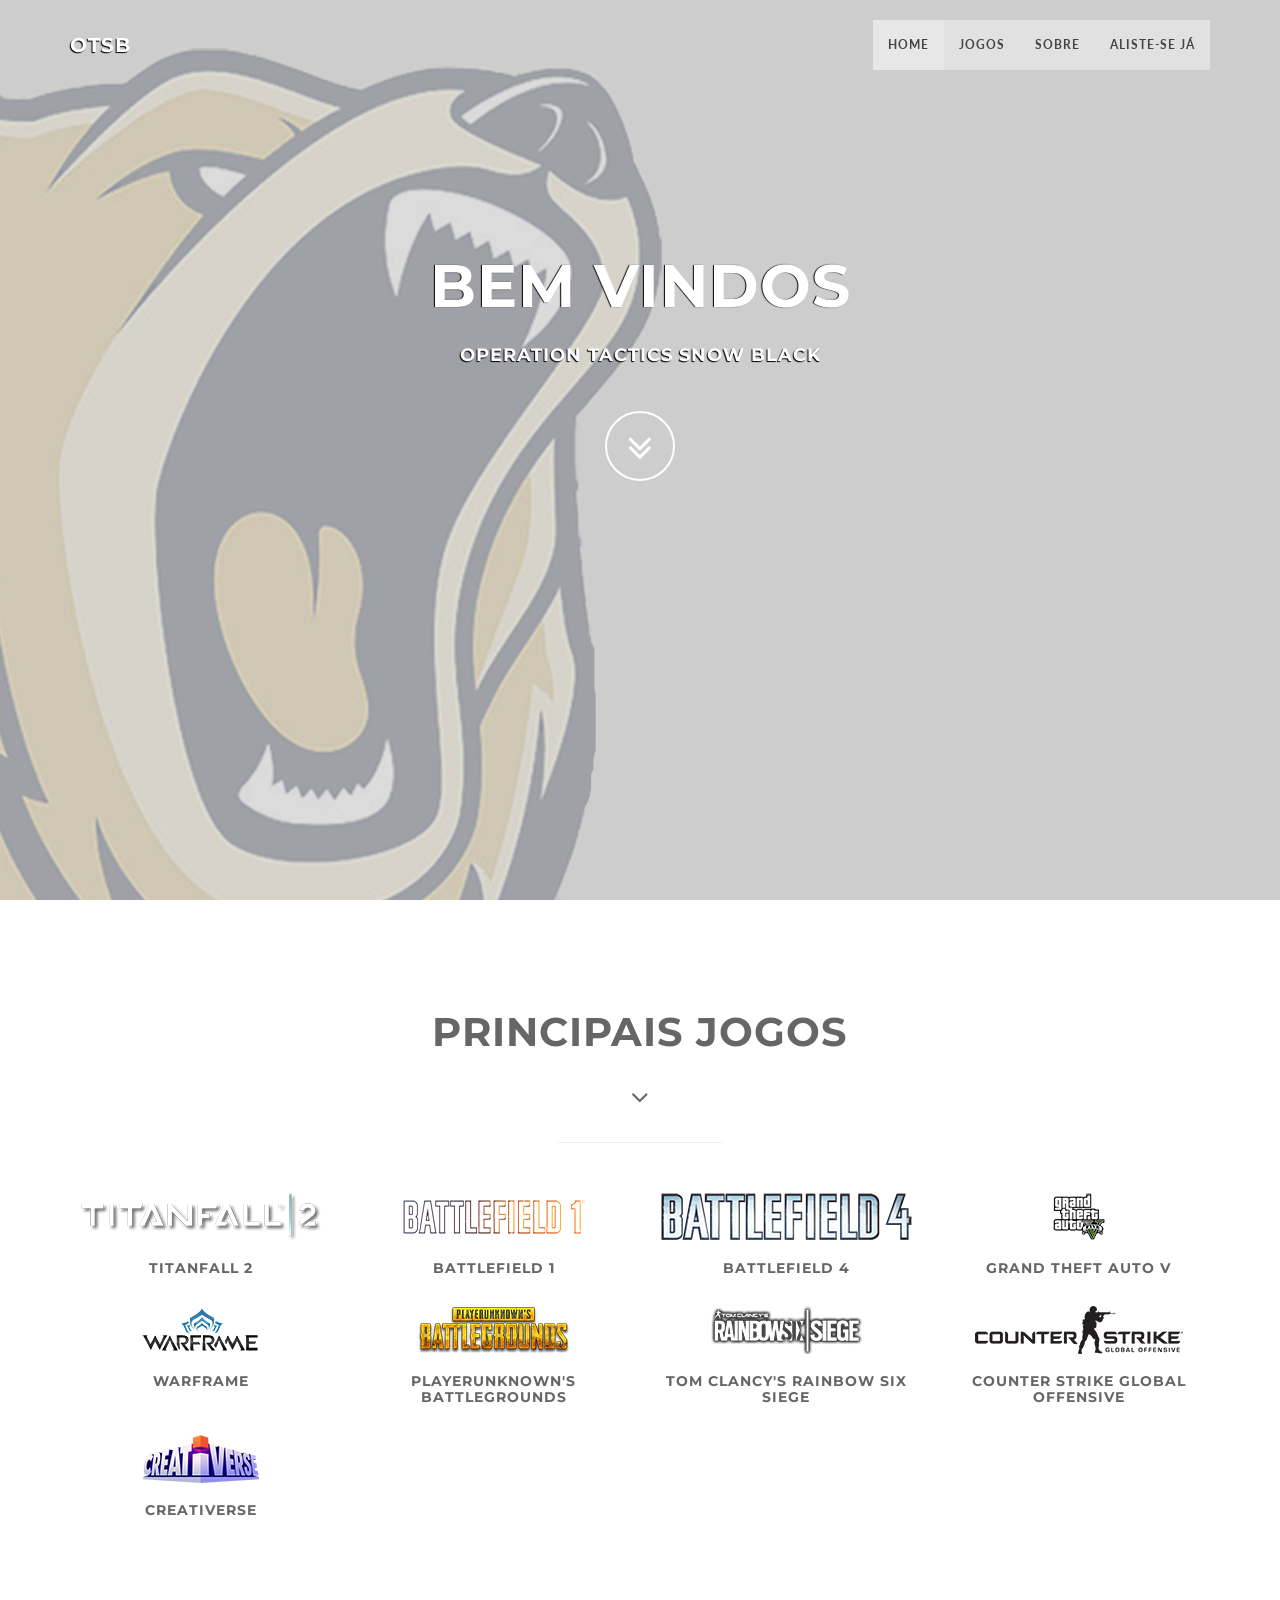
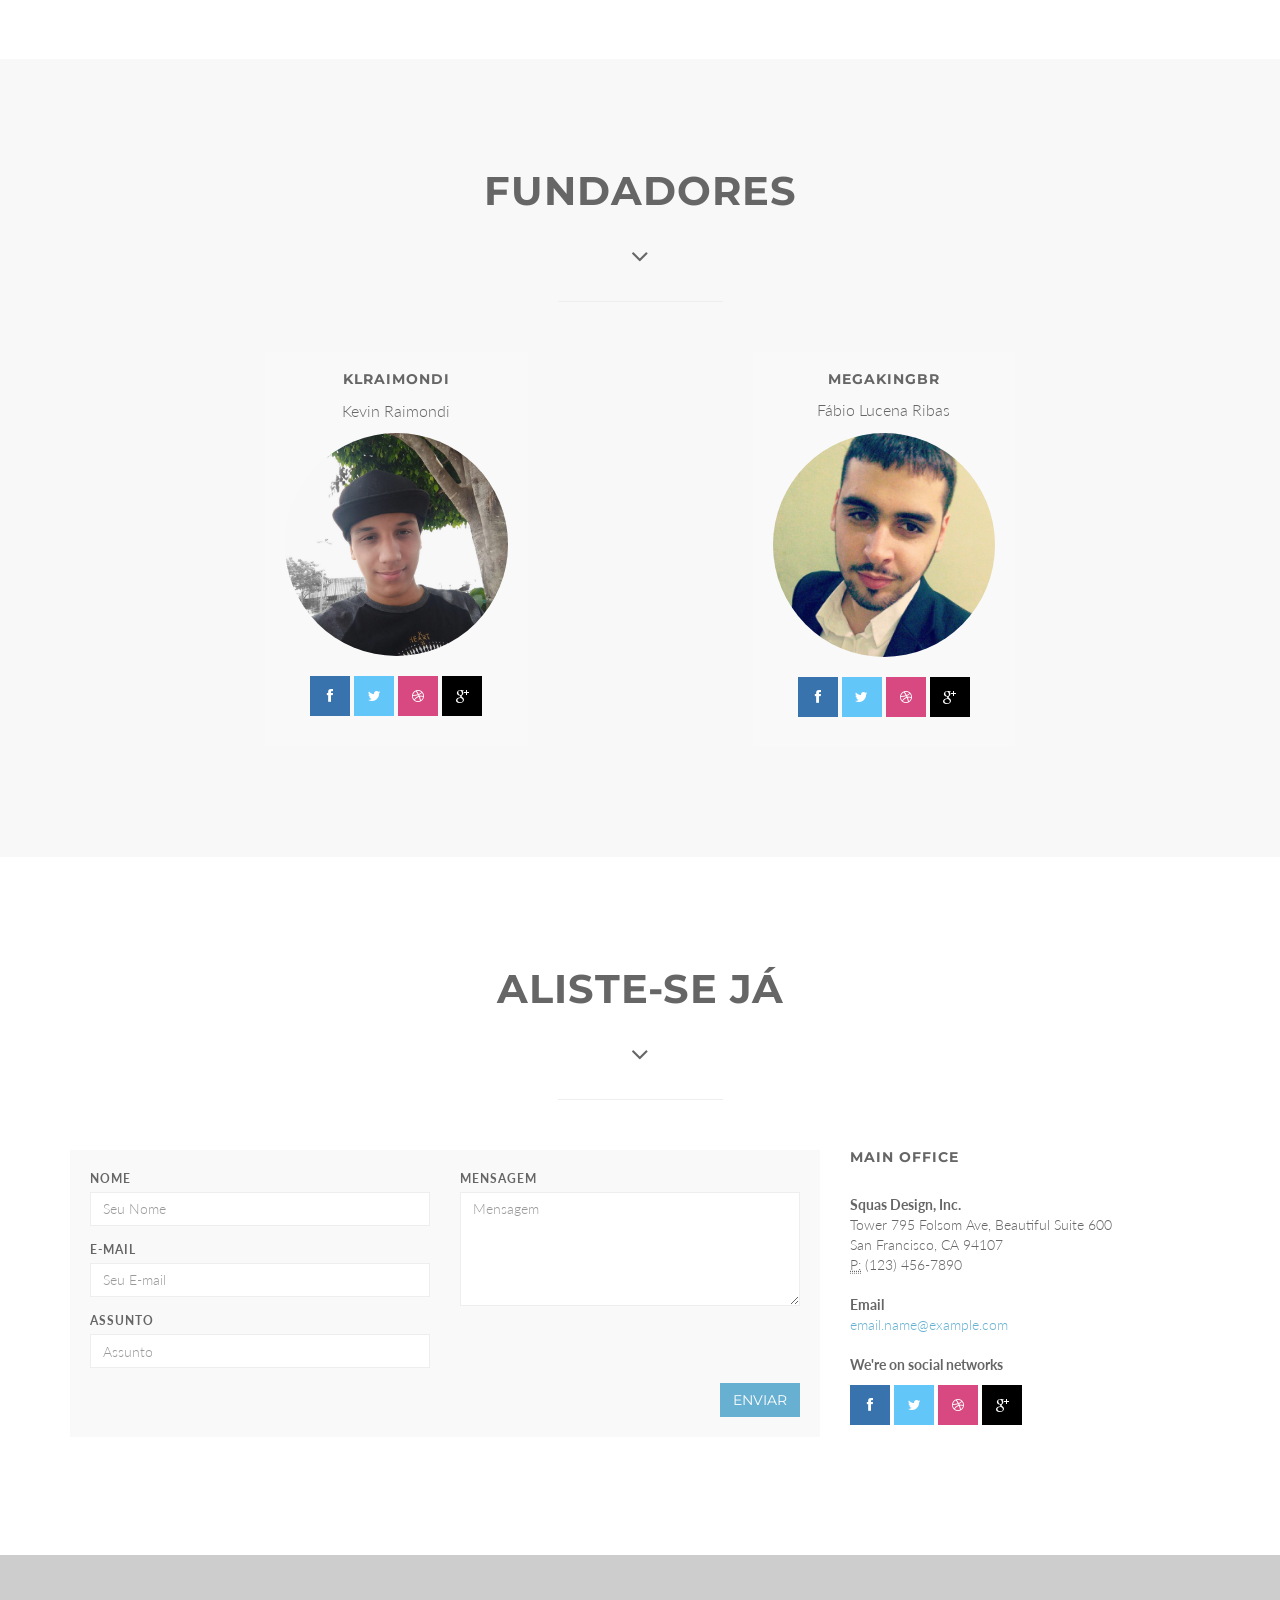
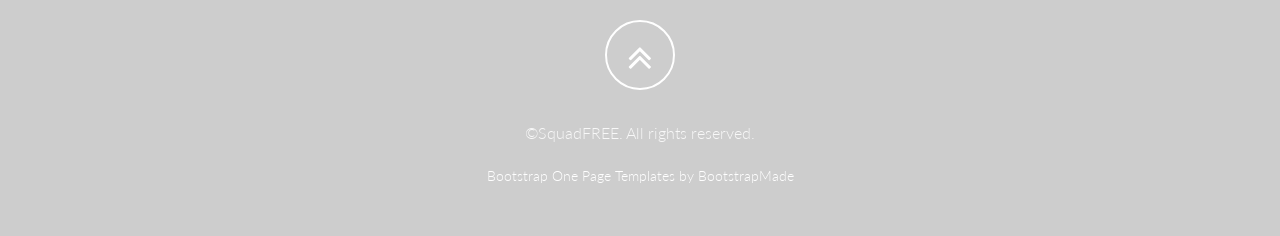
==== commit a95475f7: "teste" ====
--- a/index.html
+++ b/index.html
@@ -71,7 +71,7 @@
   <section id="intro" class="intro">
 
     <div class="slogan">
-      <h2>BEM VINDOS AO <span class="text_color">OTSB</span> </h2>
+      <h2>BEM VINDOS</h2>
       <h4>OPERATION TACTICS SNOW BLACK</h4>
     </div>
     <div class="page-scroll">
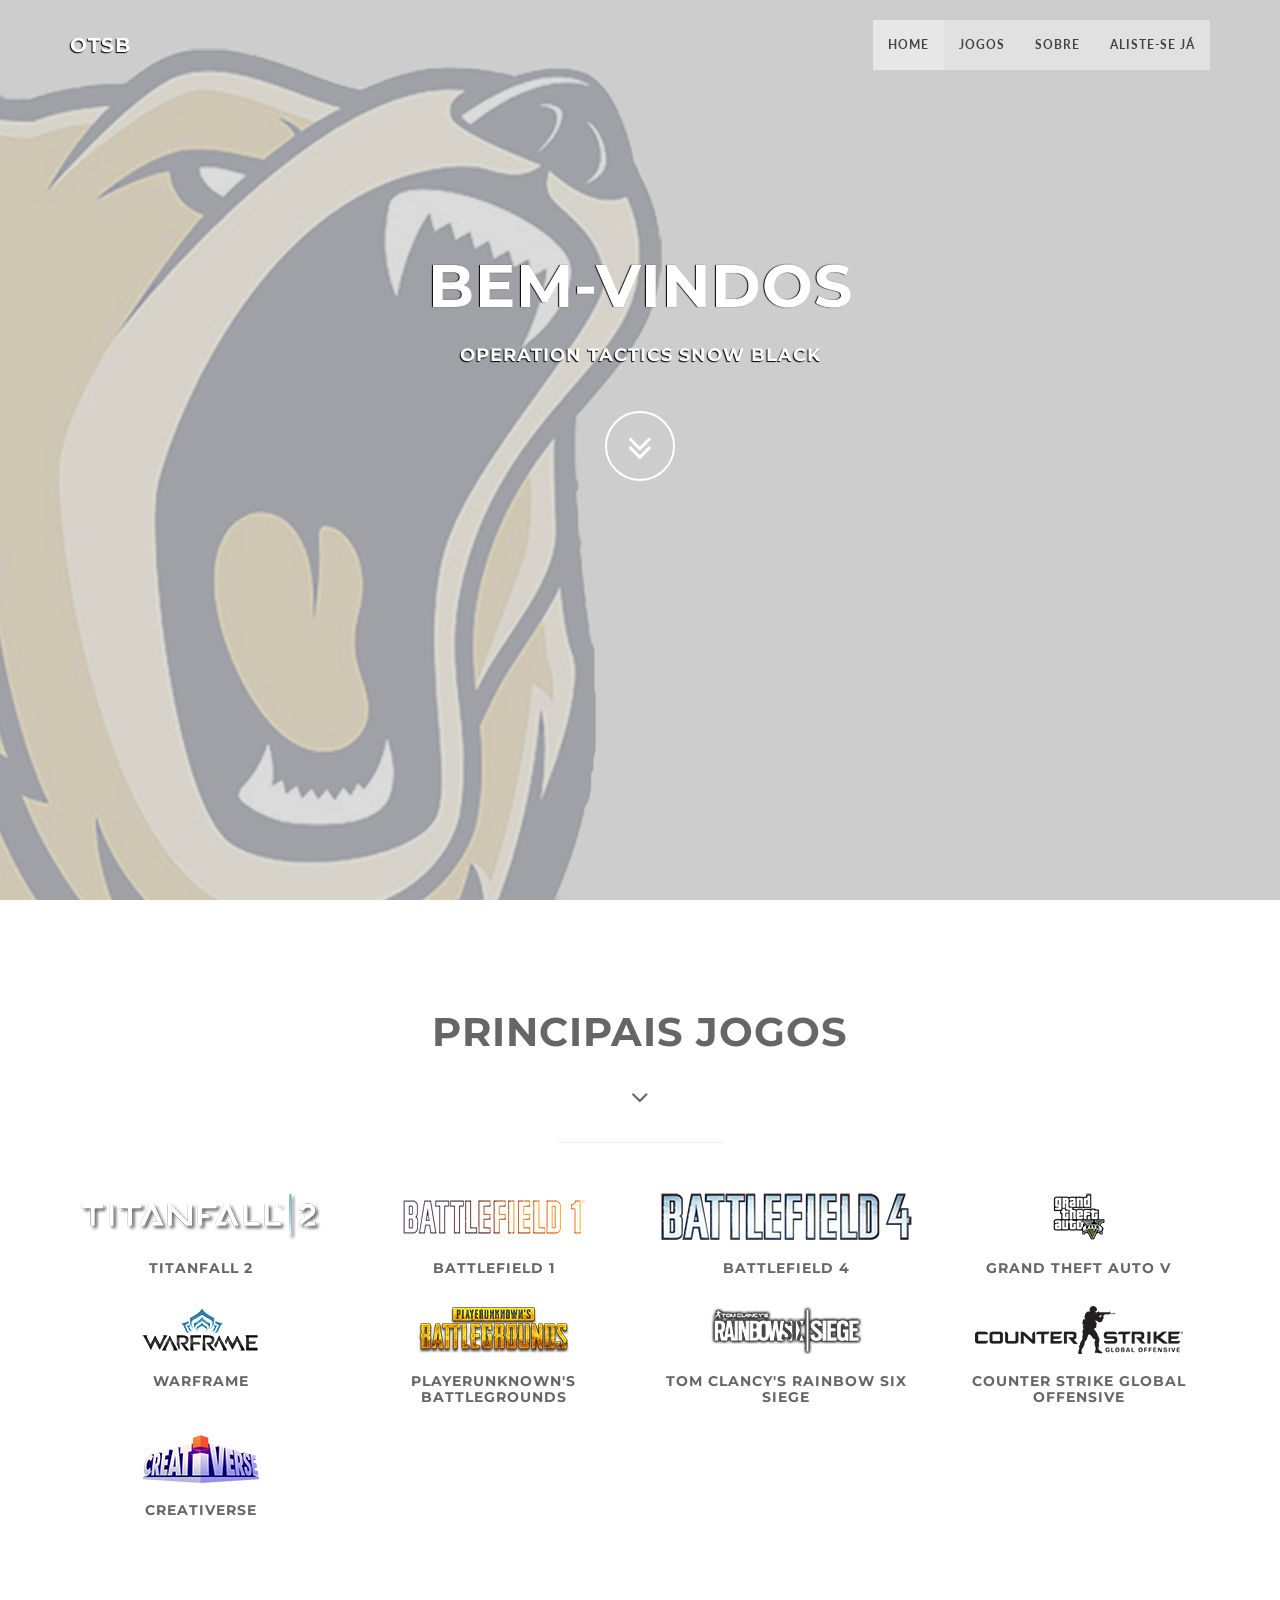
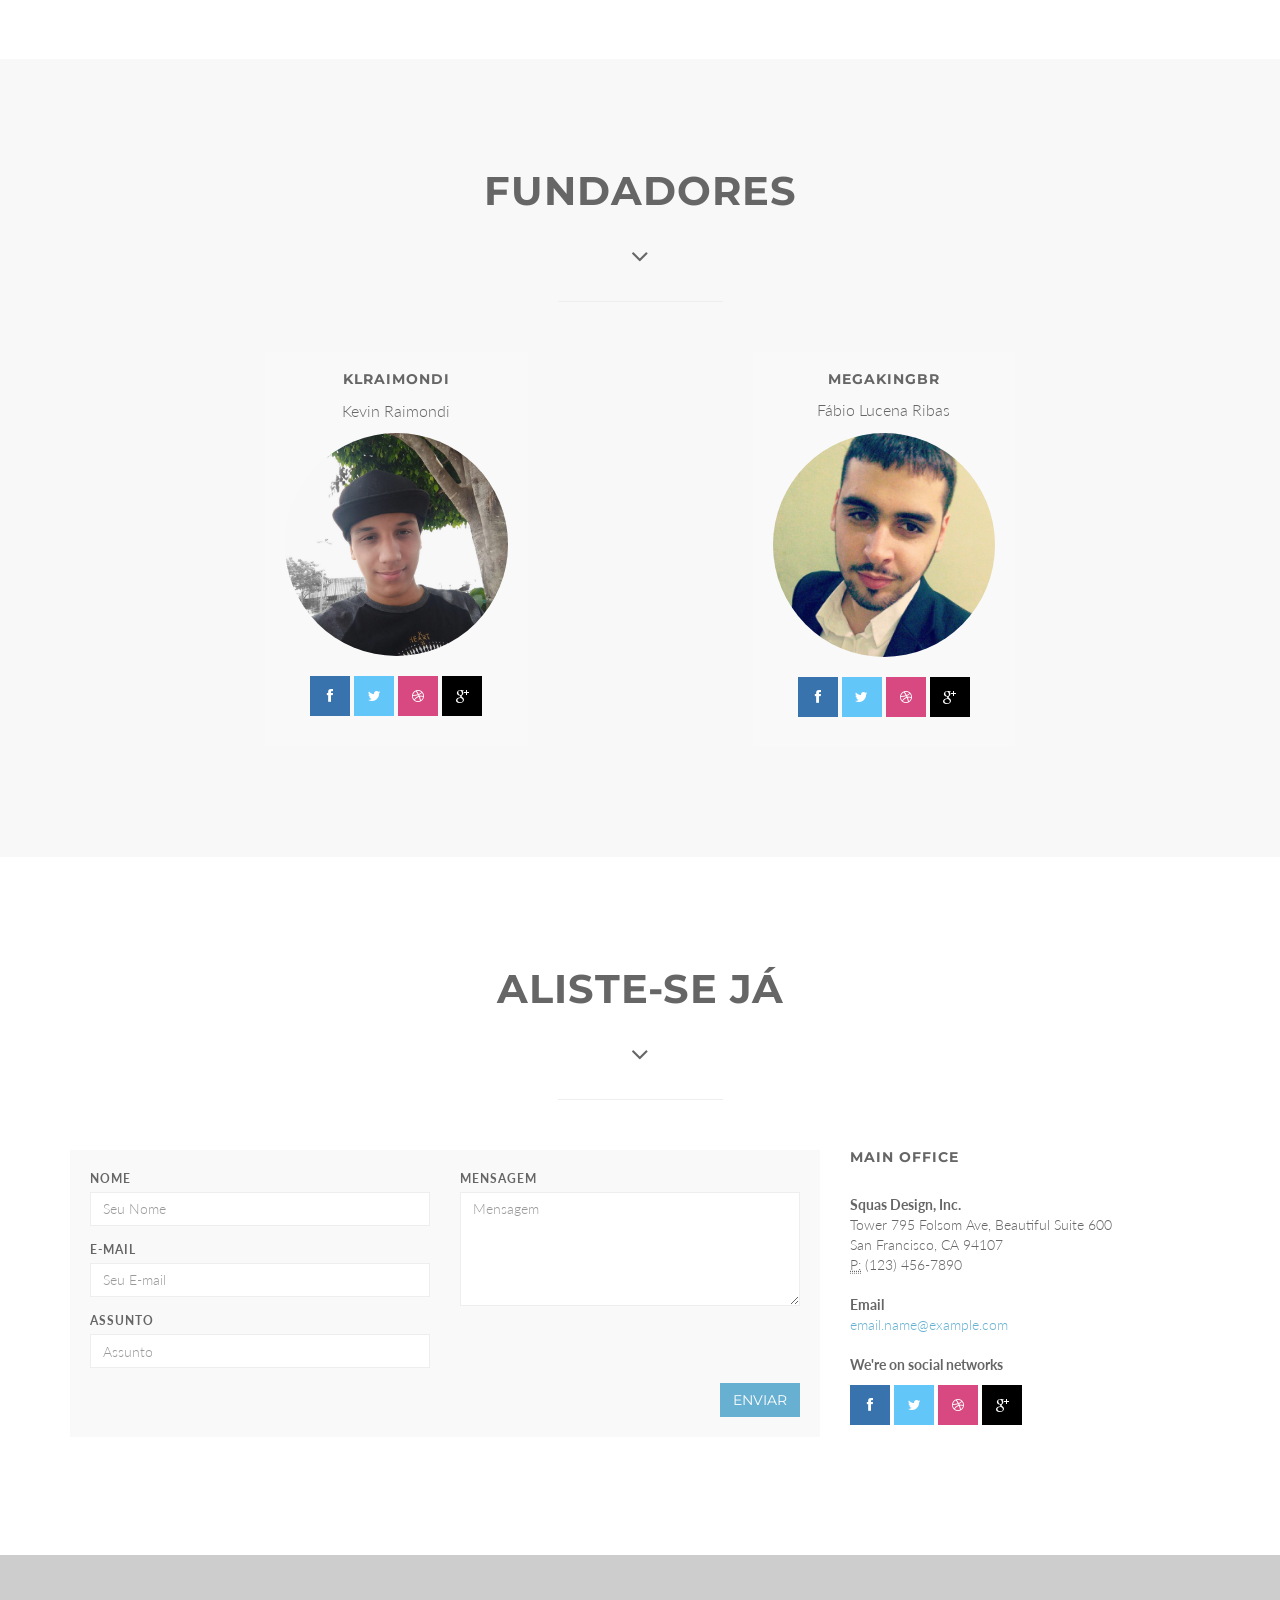
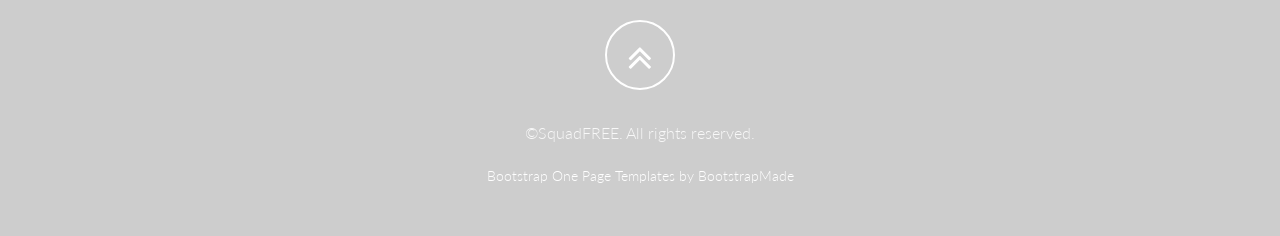
==== commit 4495baa7: "corrigindo bem-vindos" ====
--- a/index.html
+++ b/index.html
@@ -71,7 +71,7 @@
   <section id="intro" class="intro">
 
     <div class="slogan">
-      <h2>BEM VINDOS</h2>
+      <h2>BEM-VINDOS</h2>
       <h4>OPERATION TACTICS SNOW BLACK</h4>
     </div>
     <div class="page-scroll">
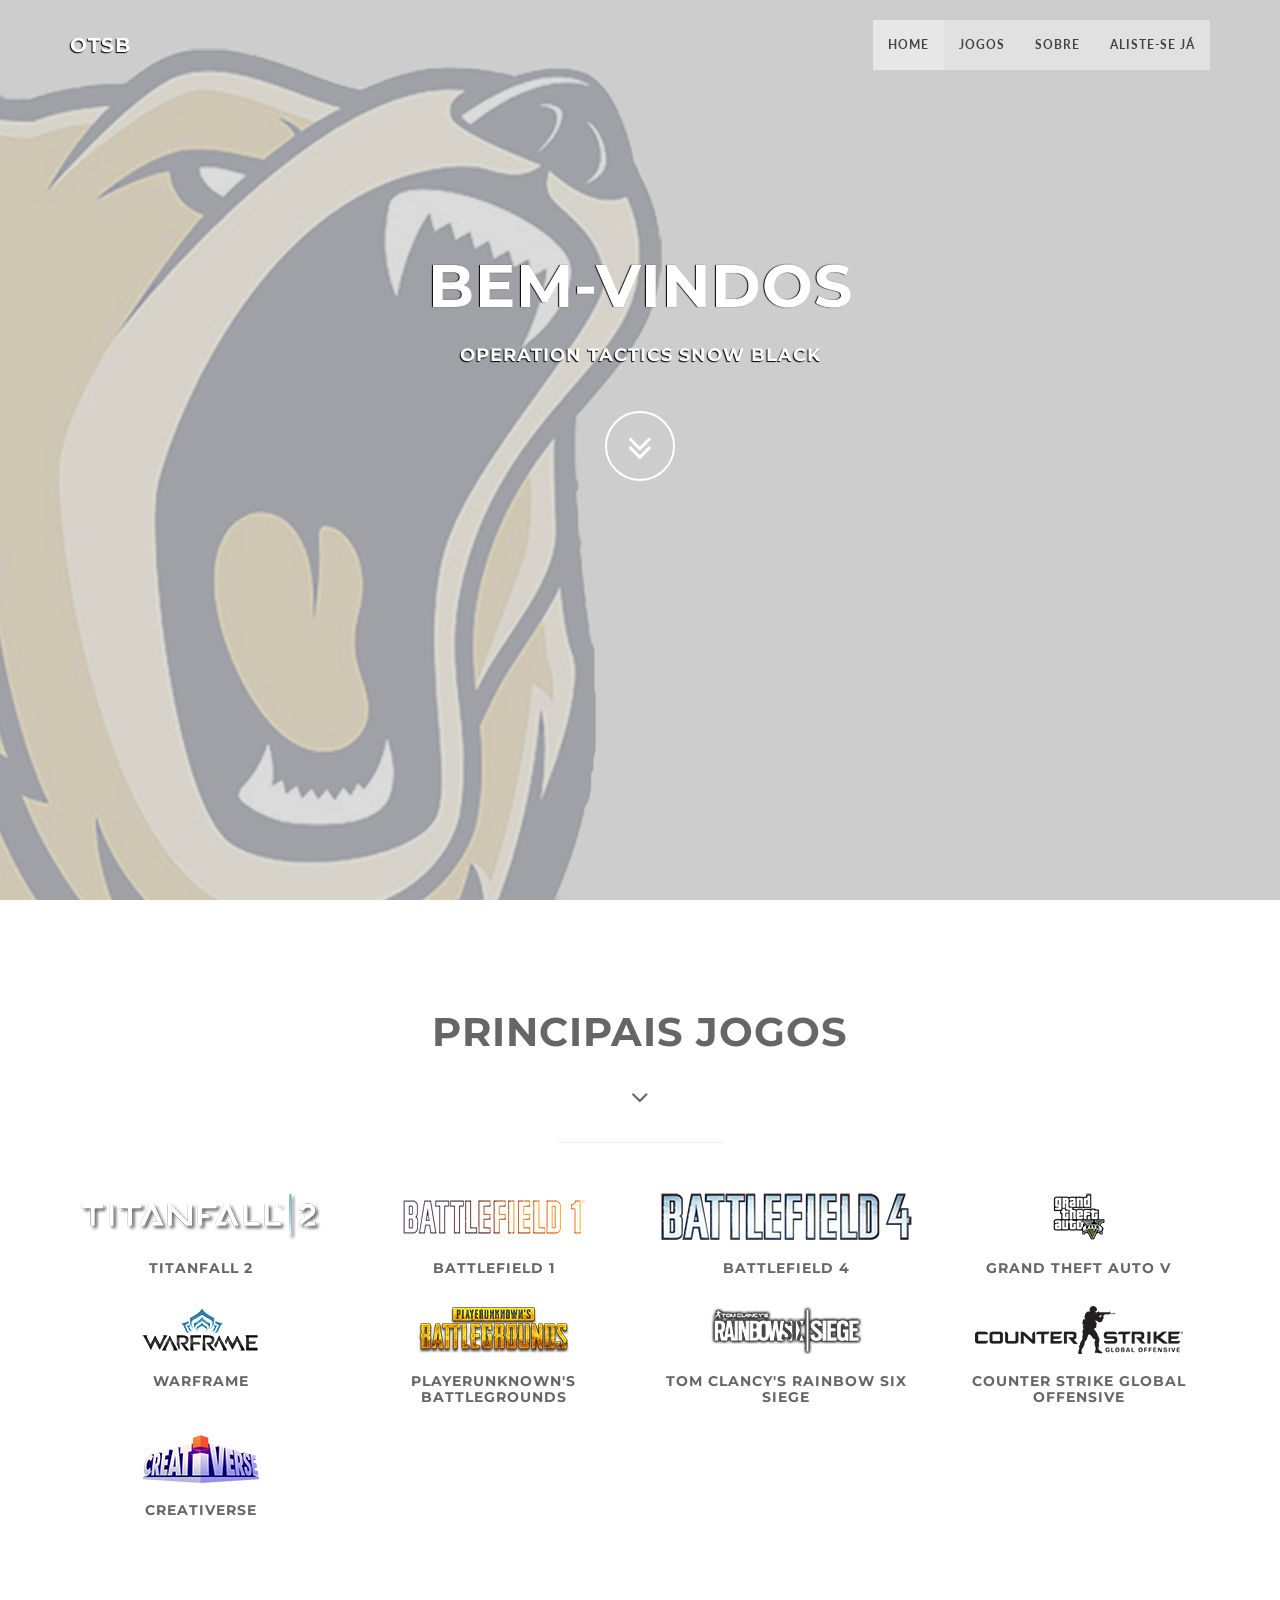
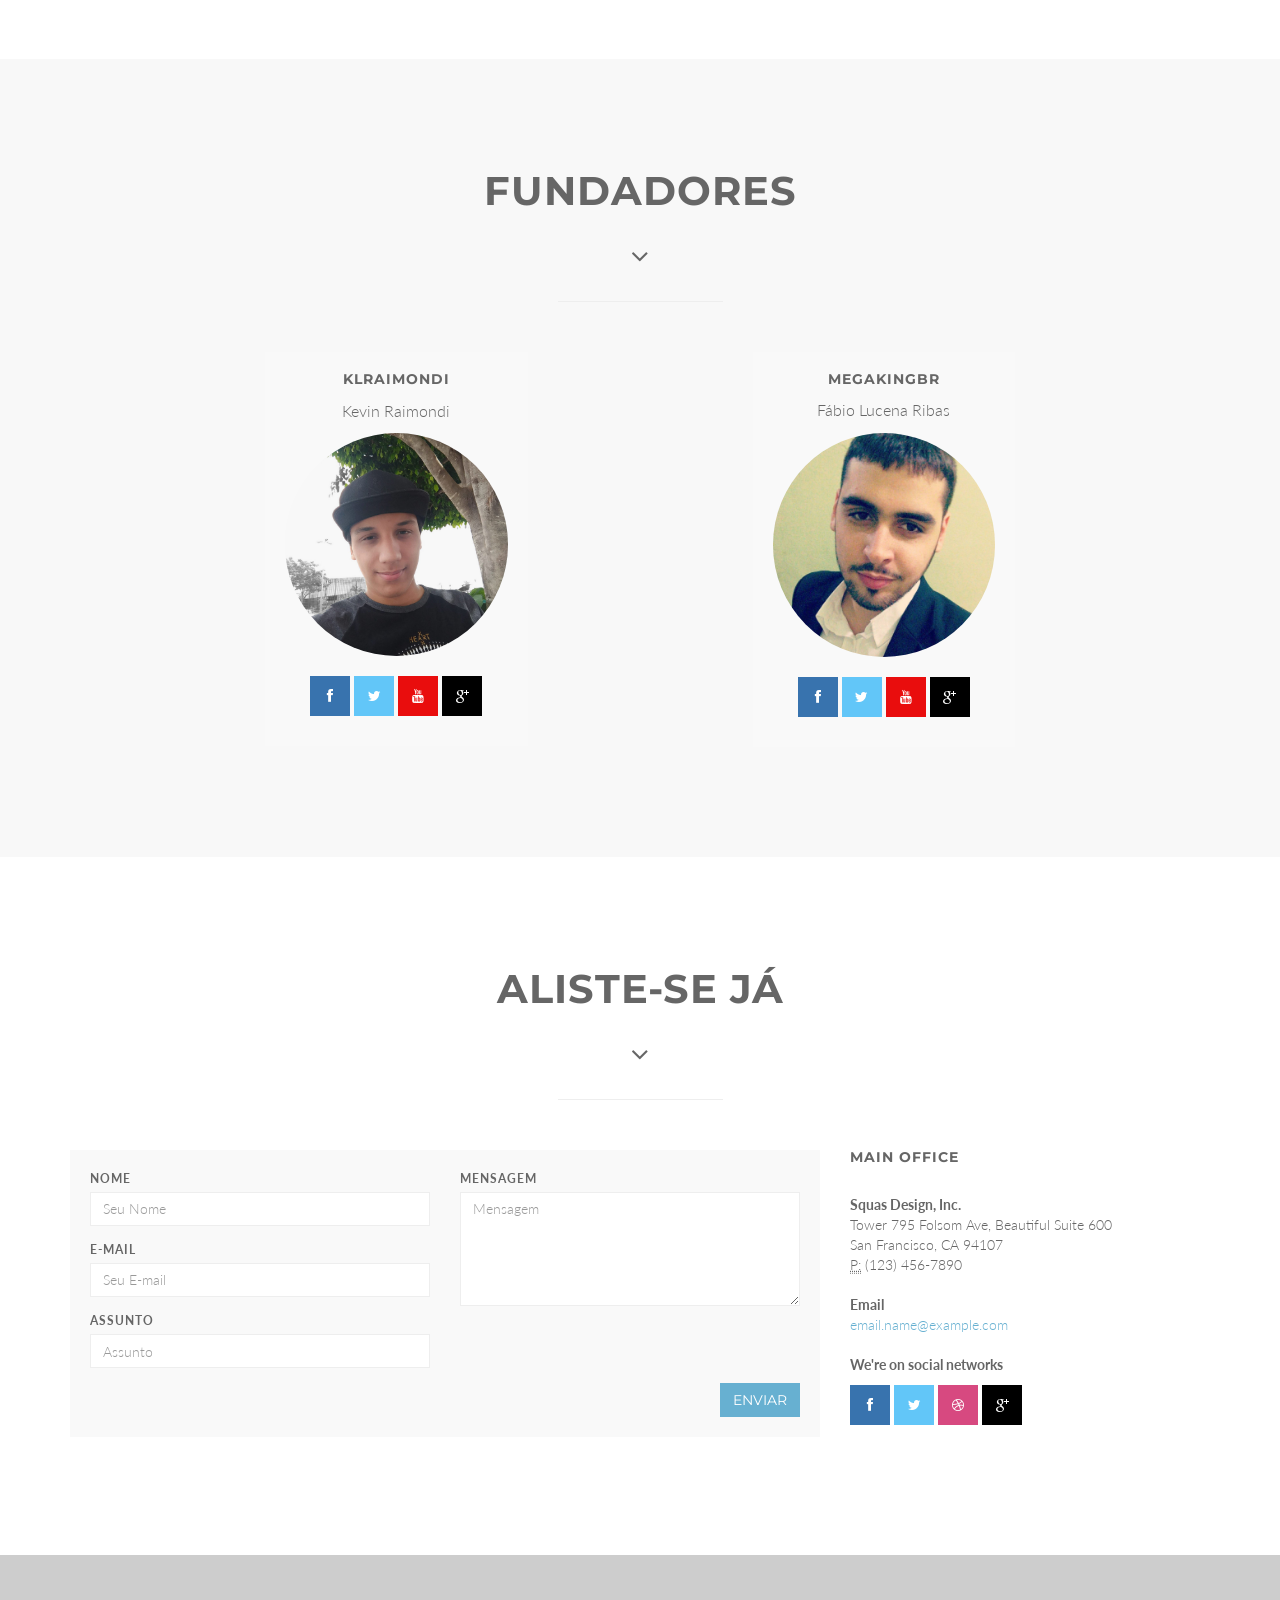
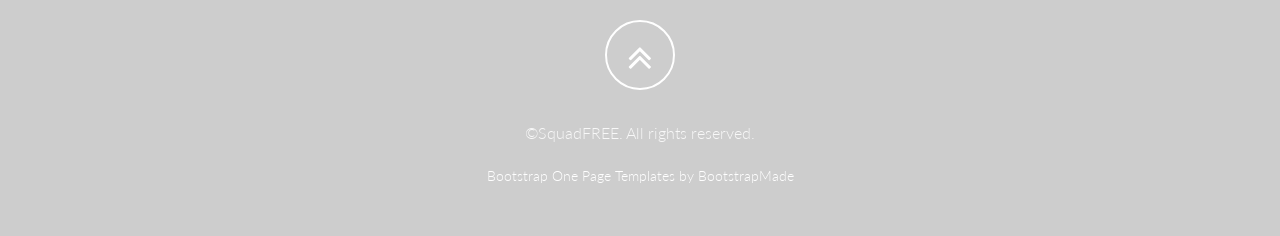
==== commit 54fd2133: "email" ====
--- a/index.html
+++ b/index.html
@@ -1,5 +1,5 @@
 <!DOCTYPE html>
-<html lang="en">
+<html lang="pt-br">
 
 <head>
   <meta charset="utf-8">
@@ -263,7 +263,7 @@
                         <ul class="company-social text-align-center">
                             <li class="social-facebook"><a href="#" target="_blank"><i class="fa fa-facebook"></i></a></li>
                             <li class="social-twitter"><a href="#" target="_blank"><i class="fa fa-twitter"></i></a></li>
-                            <li class="social-dribble"><a href="#" target="_blank"><i class="fa fa-dribbble"></i></a></li>
+                            <li class="social-youtube"><a href="#" target="_blank"><i class="fa fa-youtube"></i></a></li>
                             <li class="social-google"><a href="#" target="_blank"><i class="fa fa-google-plus"></i></a></li>
                         </ul>
 
@@ -272,7 +272,7 @@
           </div>
         </div>
         <div class="col-md-3">
-          <div class="wow bounceInUp" data-wow-delay="0.8s">
+          <div class="wow bounceInUp" data-wow-delay="0.6s">
             <div class="team boxed-grey">
               <div class="inner">
                 <h5>MegaKingBR</h5>
@@ -282,7 +282,7 @@
                         <ul class="company-social text-align-center">
                             <li class="social-facebook"><a href="#" target="_blank"><i class="fa fa-facebook"></i></a></li>
                             <li class="social-twitter"><a href="#" target="_blank"><i class="fa fa-twitter"></i></a></li>
-                            <li class="social-dribble"><a href="#" target="_blank"><i class="fa fa-dribbble"></i></a></li>
+                            <li class="social-youtube"><a href="#" target="_blank"><i class="fa fa-youtube"></i></a></li>
                             <li class="social-google"><a href="#" target="_blank"><i class="fa fa-google-plus"></i></a></li>
                         </ul>
 
@@ -325,13 +325,13 @@
 
             <div id="sendmessage">Sua mensagem foi enviada. Obrigado!</div>
             <div id="errormessage"></div>
-            <form id="contact-form" action="" method="post" role="form" class="contactForm">
+            <form id="contact-form" action="enviar.php" method="post" role="form" class="contactForm">
               <div class="row">
                 <div class="col-md-6">
                   <div class="form-group">
-                    <label for="name">
+                    <label for="nome">
                                 Nome</label>
-                    <input type="text" name="name" class="form-control" id="name" placeholder="Seu Nome" data-rule="minlen:4" data-msg="Digite pelo menos 4 caracteres" />
+                    <input type="text" name="nome" class="form-control" id="nome" placeholder="Seu Nome" data-rule="minlen:4" data-msg="Digite pelo menos 4 caracteres" />
                     <div class="validation"></div>
                   </div>
                   <div class="form-group">
@@ -353,12 +353,12 @@
                   <div class="form-group">
                     <label for="name">
                                 Mensagem</label>
-                    <textarea class="form-control" name="message" rows="5" data-rule="required" data-msg="Escreva algo para nós" placeholder="Mensagem"></textarea>
+                    <textarea class="form-control" name="mensagem" rows="5" data-rule="required" data-msg="Escreva algo para nós" placeholder="Mensagem"></textarea>
                     <div class="validation"></div>
                   </div>
                 </div>
                 <div class="col-md-12">
-                  <button type="submit" class="btn btn-skin pull-right" id="btnContactUs">
+                  <button type="submit" name="enviar" class="btn btn-skin pull-right" id="btnContactUs">
                             Enviar</button>
                 </div>
               </div>
--- a/css/style.css
+++ b/css/style.css
@@ -556,12 +556,15 @@
 .company-social .social-deviantart a{background: #8da356;}
 .company-social .social-google a{background: #000;}
 .company-social .social-vimeo a{background: #51a6d3;}
+.company-social .social-youtube a{background: #e90d0d;}
 .company-social .social-facebook a:hover{background: #4893ce;}
 .company-social .social-twitter a:hover{background: #82e6ff;}
 .company-social .social-dribble a:hover{background: #f769a0;}
 .company-social .social-deviantart a:hover{background: #adc376;}
 .company-social .social-google a:hover{background: #333;}
 .company-social .social-vimeo a:hover{background: #71c6f3;}
+.company-social .social-youtube a:hover{background: #e90d0d99;}
+
 
 
 
